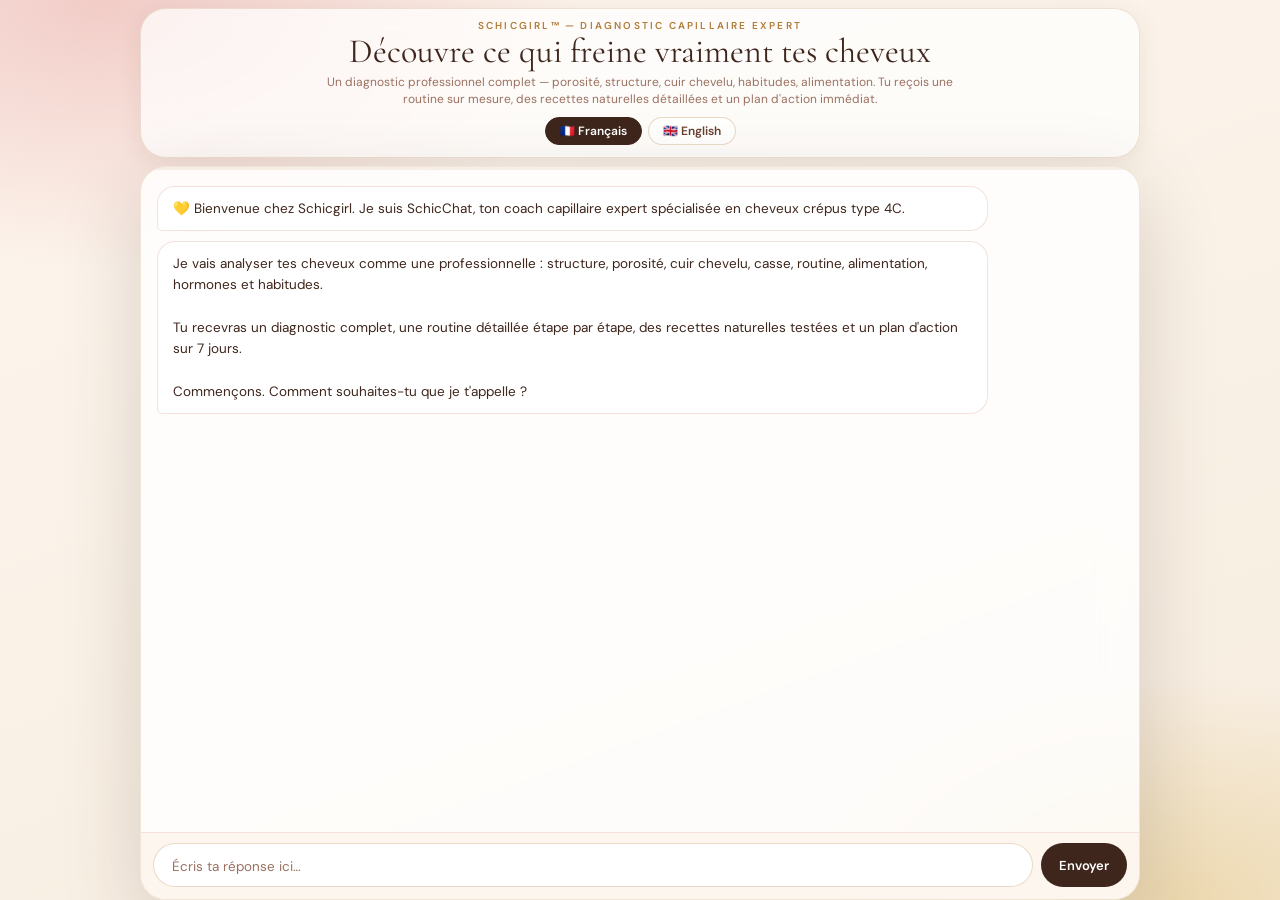
==== index.html @ 415568d6 "Update index.html" ====
<!DOCTYPE html>
<html lang="fr">
<head>
  <meta charset="UTF-8" />
  <meta name="viewport" content="width=device-width, initial-scale=1.0, viewport-fit=cover" />
  <title>Hair Diagnostic | Schicgirl</title>
  <meta name="author" content="Schicgirl">
  <meta property="og:title" content="Schicgirl Hair Diagnostic">
  <meta property="og:description" content="Discover what's really holding your hair back and get an expert routine tailored to you.">
  <meta property="og:type" content="website">
  <link rel="icon" href="favicon.ico">
  <link rel="preconnect" href="https://fonts.googleapis.com">
  <link href="https://fonts.googleapis.com/css2?family=Cormorant+Garamond:ital,wght@0,300;0,400;0,600;1,300;1,400&family=DM+Sans:wght@300;400;500;600&display=swap" rel="stylesheet">
  <style>
    *, *::before, *::after { box-sizing: border-box; margin: 0; padding: 0; }
    :root {
      --cream:#fdf6ee;--warm:#f5e9d8;--rose:#e4b4af;--brown:#3e261c;
      --brown-md:#6b3e2e;--gold:#b07b38;--gold-lt:#d4a55e;--muted:#9a7060;
      --white:#ffffff;--shadow-s:0 4px 24px rgba(62,38,28,.08);
      --shadow-l:0 24px 80px rgba(62,38,28,.18);--radius:20px;--radius-lg:26px;
      --serif:'Cormorant Garamond',Georgia,serif;--sans:'DM Sans',system-ui,sans-serif;
    }
    html { height:100%; -webkit-text-size-adjust:100%; }
    body {
      height:100%; overflow:hidden; font-family:var(--sans); color:var(--brown);
      background:radial-gradient(ellipse 70% 55% at 8% 0%,#f2ccc7 0%,transparent 55%),
        radial-gradient(ellipse 60% 50% at 92% 100%,#edd9b0 0%,transparent 50%),
        linear-gradient(160deg,#fdf6ee,#f7ede0);
    }
    .shell {
      width:min(1000px,96vw); height:100dvh; margin:0 auto;
      display:flex; flex-direction:column; gap:8px;
      padding:8px 0 env(safe-area-inset-bottom,0px);
    }
    /* INTRO HEADER */
    .intro {
      flex:0 0 auto; background:rgba(255,255,255,.72); backdrop-filter:blur(16px);
      border:1px solid rgba(176,123,56,.2); border-radius:var(--radius-lg);
      padding:10px 20px; text-align:center; box-shadow:var(--shadow-s);
      position:relative;
    }
    .eyebrow { font-size:10px; font-weight:600; letter-spacing:.22em; text-transform:uppercase; color:var(--gold); margin-bottom:2px; }
    .intro h1 { font-family:var(--serif); font-size:clamp(20px,3vw,34px); font-weight:400; line-height:1.08; margin-bottom:3px; }
    .intro-sub { font-size:12px; color:var(--muted); line-height:1.45; max-width:640px; margin:0 auto; }
    /* LANG SWITCH */
    .lang-switch {
      display:flex; gap:6px; justify-content:center; margin-top:8px; margin-bottom:2px;
    }
    .lang-btn {
      padding:5px 14px; border-radius:999px; border:1.5px solid rgba(176,123,56,.28);
      background:rgba(255,255,255,.8); color:var(--brown-md); font-family:var(--sans);
      font-size:12px; font-weight:600; cursor:pointer; transition:all .18s;
    }
    .lang-btn.active {
      background:var(--brown); color:var(--white); border-color:var(--brown);
    }
    .lang-btn:hover:not(.active) { background:var(--warm); border-color:var(--gold); }
    /* PANEL */
    .panel {
      flex:1 1 auto; min-height:0; display:flex; flex-direction:column;
      background:rgba(255,255,255,.82); backdrop-filter:blur(18px);
      border:1px solid rgba(176,123,56,.18); border-radius:var(--radius-lg);
      box-shadow:var(--shadow-l); overflow:hidden; position:relative;
    }
    .progress-track { flex:0 0 3px; background:rgba(176,123,56,.1); }
    .progress-fill {
      height:100%; width:0%;
      background:linear-gradient(90deg,var(--rose),var(--gold));
      transition:width .5s cubic-bezier(.4,0,.2,1);
    }
    #resetBtn {
      position:absolute; top:10px; right:10px; width:30px; height:30px;
      border-radius:50%; border:1px solid rgba(176,123,56,.25);
      background:rgba(255,255,255,.88); color:var(--muted); font-size:14px;
      cursor:pointer; display:none; align-items:center; justify-content:center;
      transition:all .18s; z-index:20;
    }
    #resetBtn:hover { background:var(--warm); color:var(--brown); }
    #resetBtn.visible { display:flex; }
    .chat-box {
      flex:1 1 auto; min-height:0; overflow-y:auto;
      -webkit-overflow-scrolling:touch; padding:16px 16px 8px; scroll-behavior:smooth;
    }
    .chat-box::-webkit-scrollbar { width:3px; }
    .chat-box::-webkit-scrollbar-thumb { background:rgba(176,123,56,.2); border-radius:3px; }
    .quick-replies {
      flex:0 0 auto; display:flex; flex-wrap:wrap; gap:7px;
      padding:8px 14px 6px; max-height:120px; overflow-y:auto;
      background:rgba(255,255,255,.6); border-top:1px solid rgba(228,180,175,.2);
    }
    .quick-replies:empty { padding:0; border-top:none; max-height:0; }
    .quick-btn {
      padding:8px 14px; border-radius:999px; border:1.5px solid rgba(176,123,56,.32);
      background:rgba(255,255,255,.95); color:var(--brown-md); font-family:var(--sans);
      font-size:12.5px; font-weight:500; cursor:pointer; transition:all .17s;
      white-space:nowrap; flex-shrink:0;
    }
    .quick-btn:hover,.quick-btn:active { background:var(--warm); border-color:var(--gold); color:var(--brown); }
    .chat-form {
      flex:0 0 auto; display:flex; gap:8px; padding:10px 12px 12px;
      border-top:1px solid rgba(228,180,175,.3); background:rgba(253,246,238,.95);
    }
    .chat-form input {
      flex:1; height:44px; border-radius:999px; border:1.5px solid rgba(176,123,56,.28);
      padding:0 18px; font-family:var(--sans); font-size:16px;
      background:var(--white); color:var(--brown); outline:none; transition:border-color .18s;
    }
    .chat-form input:focus { border-color:var(--gold); }
    .chat-form input::placeholder { color:var(--muted); font-size:13.5px; }
    .send-btn {
      flex:0 0 auto; height:44px; padding:0 18px; border-radius:999px; border:none;
      background:var(--brown); color:var(--white); font-family:var(--sans);
      font-size:13px; font-weight:600; cursor:pointer; transition:background .18s; white-space:nowrap;
    }
    .send-btn:hover { background:var(--brown-md); }
    /* MESSAGES */
    .msg {
      max-width:86%; margin-bottom:10px; border-radius:18px; padding:11px 15px;
      font-size:13.5px; line-height:1.58; white-space:pre-line;
      animation:fadeUp .28s cubic-bezier(.34,1.2,.64,1) both;
    }
    @keyframes fadeUp { from{opacity:0;transform:translateY(8px) scale(.97)} to{opacity:1;transform:none} }
    .msg.bot { background:var(--white); border:1px solid rgba(228,180,175,.4); border-bottom-left-radius:5px; }
    .msg.user { background:var(--brown); color:var(--white); margin-left:auto; border-bottom-right-radius:5px; }
    .msg.result { background:linear-gradient(145deg,#fffaf3,#fff8ee); border:1px solid rgba(176,123,56,.3); max-width:100%; font-size:13px; }
    .msg.html-msg { background:transparent; border:none; padding:0; max-width:100%; }
    .typing {
      display:inline-flex; align-items:center; gap:5px; padding:11px 15px;
      background:var(--white); border:1px solid rgba(228,180,175,.4);
      border-radius:18px; border-bottom-left-radius:5px; margin-bottom:10px; animation:fadeUp .22s both;
    }
    .dot { width:7px; height:7px; border-radius:50%; background:var(--rose); animation:bounce 1.2s ease-in-out infinite; }
    .dot:nth-child(2){animation-delay:.18s} .dot:nth-child(3){animation-delay:.36s}
    @keyframes bounce{0%,60%,100%{transform:translateY(0);opacity:.6}30%{transform:translateY(-6px);opacity:1}}
    .r-section { margin-bottom:14px; }
    .r-label { font-size:9.5px; font-weight:700; letter-spacing:.2em; text-transform:uppercase; color:var(--gold); margin-bottom:5px; }
    .r-section p,.r-section ul { font-size:13px; line-height:1.65; color:var(--brown); }
    .score-badge { display:inline-flex; align-items:center; gap:12px; background:rgba(176,123,56,.09); border-radius:14px; padding:10px 16px; margin-bottom:10px; }
    .score-num { font-family:var(--serif); font-size:42px; font-weight:600; color:var(--gold); line-height:1; }
    .score-meta { font-size:12px; color:var(--muted); line-height:1.45; }
    .divider { height:1px; background:rgba(176,123,56,.14); margin:12px 0; }
    .recipe-card { background:rgba(253,246,238,.7); border:1px solid rgba(176,123,56,.22); border-radius:14px; padding:13px 15px; margin-bottom:10px; font-size:13px; line-height:1.65; }
    .recipe-card strong { color:var(--gold); display:block; margin-bottom:5px; font-size:14px; }
    .recipe-sub { font-weight:600; font-size:11.5px; color:var(--gold); margin:7px 0 2px; display:block; }
    .offer-wrap { background:linear-gradient(145deg,#fffaf3,#fff5ea); border:1px solid rgba(176,123,56,.35); border-radius:var(--radius); padding:20px; }
    .offer-wrap h3 { font-family:var(--serif); font-size:22px; font-weight:400; margin-bottom:10px; }
    .offer-wrap p { font-size:13px; color:var(--muted); line-height:1.65; margin-bottom:9px; }
    .offer-btns { display:grid; gap:10px; margin:14px 0; }
    .offer-btn { display:block; text-align:center; text-decoration:none; padding:13px 18px; border-radius:999px; font-family:var(--sans); font-size:13.5px; font-weight:700; transition:all .2s; }
    .offer-btn.primary { background:var(--brown); color:var(--white); }
    .offer-btn.primary:hover { background:var(--brown-md); }
    .offer-btn.gold { background:linear-gradient(135deg,var(--gold),var(--gold-lt)); color:var(--white); }
    .offer-btn.gold:hover { filter:brightness(1.06); }
    .used-screen { padding:36px 24px; text-align:center; }
    .used-screen h2 { font-family:var(--serif); font-size:28px; font-weight:400; margin-bottom:12px; }
    .used-screen p { font-size:14px; color:var(--muted); line-height:1.7; margin-bottom:8px; }
    .used-screen a { color:var(--gold); font-weight:600; text-decoration:none; }
    @media(max-width:600px){
      .shell{width:100%;padding:5px 0 env(safe-area-inset-bottom,0px);gap:6px}
      .intro{padding:8px 12px;border-radius:14px}
      .intro h1{font-size:clamp(17px,6vw,24px)}
      .intro-sub{display:none}
      .panel{border-radius:14px}
      .chat-box{padding:12px 11px 6px}
      .msg{font-size:13px;max-width:95%}
      .chat-form{padding:8px 10px 10px;gap:7px}
      .send-btn{padding:0 14px;font-size:12.5px}
    }
    @media(max-height:680px){
      .intro-sub{display:none}
      .intro h1{font-size:clamp(17px,2.6vw,22px)}
      .intro{padding:6px 14px}
      .msg{font-size:13px;padding:9px 13px}
    }
  </style>
</head>
<body>
<div class="shell">
  <header class="intro">
    <p class="eyebrow" id="hEyebrow">Schicgirl™ — Diagnostic Capillaire Expert</p>
    <h1 id="hTitle">Découvre ce qui freine vraiment tes cheveux</h1>
    <p class="intro-sub" id="hSub">Un diagnostic professionnel complet — porosité, structure, cuir chevelu, habitudes, alimentation. Tu reçois une routine sur mesure, des recettes naturelles détaillées et un plan d'action immédiat.</p>
    <div class="lang-switch">
      <button class="lang-btn active" data-lang="fr">🇫🇷 Français</button>
      <button class="lang-btn" data-lang="en">🇬🇧 English</button>
    </div>
  </header>
  <main class="panel">
    <div class="progress-track"><div class="progress-fill" id="progressFill"></div></div>
    <button id="resetBtn" title="Restart" aria-label="Restart">↻</button>
    <div class="chat-box" id="chatBox"></div>
    <div class="quick-replies" id="quickReplies"></div>
    <form class="chat-form" id="chatForm" autocomplete="off">
      <input id="userInput" placeholder="Écris ta réponse ici…" />
      <button type="submit" class="send-btn" id="sendBtnEl">Envoyer</button>
    </form>
  </main>
</div>
<script>
/* ═══════════════════════════════════════════════════════════
   CONFIG
═══════════════════════════════════════════════════════════ */
const CONFIG = {
  shopLink:"https://schicgirl-hair.github.io/Consultation/",
  webAppUrl:"https://script.google.com/macros/s/AKfycbyTSYCeYbm56gQmwsm6mWKPT0fLX69jvUSSxsKh7y0U6AHni7bxCGdQ8YsmNa1P1OFX/exec",
  clientToken:"schicchat_client_2026-12544455",
  leadStorageKey:"schicchat_leads",
  settingsStorageKey:"schicchat_settings",
  enableOneUse:true,
  usedStorageKey:"schicchat_used_once"
};

/* ═══════════════════════════════════════════════════════════
   LANGUAGE
═══════════════════════════════════════════════════════════ */
let LANG = "fr";

const T = {
  fr:{
    eyebrow:"Schicgirl™ — Diagnostic Capillaire Expert",
    title:"Découvre ce qui freine vraiment tes cheveux",
    sub:"Un diagnostic professionnel complet — porosité, structure, cuir chevelu, habitudes, alimentation. Tu reçois une routine sur mesure, des recettes naturelles détaillées et un plan d'action immédiat.",
    placeholder:"Écris ta réponse ici…",
    send:"Envoyer",
    welcome:"💛 Bienvenue chez Schicgirl. Je suis SchicChat, ton coach capillaire expert spécialisée en cheveux crépus type 4C.",
    intro:"Je vais analyser tes cheveux comme une professionnelle : structure, porosité, cuir chevelu, casse, routine, alimentation, hormones et habitudes.\n\nTu recevras un diagnostic complet, une routine détaillée étape par étape, des recettes naturelles testées et un plan d'action sur 7 jours.\n\nCommençons. Comment souhaites-tu que je t'appelle ?",
    usedTitle:"Diagnostic déjà utilisé 💛",
    usedText:"Tu as déjà bénéficié de ton diagnostic capillaire gratuit Schicgirl.",
    usedMore:"Pour aller encore plus loin :",
    usedShop:"Réserve ta consultation capillaire personnalisée",
    
    openingMsg:(name)=>`${name||"Ma belle"}, avant de lire ton diagnostic, retiens une chose :\n\nTes cheveux ne sont pas le problème.\nIls sont le reflet de ce qu'ils reçoivent — en soins, en manipulation et en nutrition.\n\nAujourd'hui, on va les écouter différemment. 💛`,
    diagReady:"✨ Voici ton diagnostic capillaire expert complet :",
    skipContact:"Continuer sans contact",
    offerTitle:"💛 Si tu veux aller plus loin avec moi",
    offerIntro:"Ton diagnostic te donne une direction claire et des outils concrets. Ce qui fait la vraie différence maintenant, c'est un soutien continu et une personnalisation fine.",
    offerShopDesc:"<strong>💧 Le guide hydratation</strong> — Maîtrise l'hydratation des cheveux crépus de A à Z : méthodes, produits, fréquences, erreurs à éviter.",
    offerPremiumDesc:"<strong>🌿 La routine personnalisée premium</strong> — Un accompagnement individuel complet : routine construite pour TON profil exact, tes produits, ton eau, ton climat et ton emploi du temps.",
    offerShopBtn:"💧 Guide Hydratation — Accéder",
    offerPremiumBtn:"🌿 Routine Personnalisée Premium — Accéder",
    offerFooter:"Ce diagnostic est un point de départ solide. Tes cheveux méritent un accompagnement qui évolue avec eux. Je te fais confiance pour choisir ce qui est juste pour toi. 💛",
    btnShop:"Guide hydratation",btnPremium:"Routine premium",btnRestart:"Recommencer",
    // Score labels
    scoreLabel:"Score santé capillaire",
    profileLabel:"Profil détecté",
    summaryLabel:"Résumé expert",
    causesLabel:"Causes profondes identifiées",
    coachLabel:"Analyse professionnelle complète",
    routineLabel:"Ta routine détaillée personnalisée",
    recipesLabel:"Recettes naturelles adaptées à ton profil",
    plan7Label:"Plan d'action — 7 premiers jours",
    resultsLabel:"Résultats réalistes à attendre",
    warningsLabel:"Précautions & signaux d'alarme",
    bonusLabel:"Conseils clés pour toi",
  },
  en:{
    eyebrow:"Schicgirl™ — Expert Hair Diagnostic",
    title:"Discover what's really holding your hair back",
    sub:"A complete professional diagnostic — porosity, structure, scalp, lifestyle, nutrition. You'll receive a tailored routine, tested natural recipes and an immediate action plan.",
    placeholder:"Type your answer here…",
    send:"Send",
    welcome:"💛 Welcome to Schicgirl. I'm SchicChat, your expert hair coach specialised in type 4C natural hair.",
    intro:"I'm going to analyse your hair the way a professional would: structure, porosity, scalp, breakage, routine, nutrition, hormones and lifestyle habits.\n\nYou'll receive a complete diagnostic, a detailed step-by-step routine, tested natural recipes and a 7-day action plan.\n\nLet's start. What would you like me to call you?",
    usedTitle:"Diagnostic already used 💛",
    usedText:"You have already received your free Schicgirl hair diagnostic.",
    usedMore:"To go even further:",
    usedShop:"Réserve ta consultation capillaire personnalisée",
    
    openingMsg:(name)=>`${name||"Beautiful"}, before reading your diagnostic, remember one thing:\n\nYour hair is not the problem.\nIt reflects what it receives — in care, handling and nutrition.\n\nToday, we're going to listen to it differently. 💛`,
    diagReady:"✨ Here is your complete expert hair diagnostic:",
    skipContact:"Continue without contact",
    offerTitle:"💛 Want to go further with me?",
    offerIntro:"Your diagnostic gives you a clear direction and concrete tools. What makes the real difference now is ongoing support and fine personalisation.",
    offerShopDesc:"<strong>💧 The hydration guide</strong> — Master hydration for coily hair from A to Z: methods, products, frequency, mistakes to avoid.",
    offerPremiumDesc:"<strong>🌿 The premium personalised routine</strong> — Complete individual coaching: a routine built for YOUR exact profile, your products, your water, your climate and your schedule.",
    offerShopBtn:"💧 Hydration Guide — Access",
    offerPremiumBtn:"🌿 Premium Personalised Routine — Access",
    offerFooter:"This diagnostic is a solid starting point. Your hair deserves guidance that grows with you. I trust you to choose what's right for you. 💛",
    btnShop:"Hydration guide",btnPremium:"Premium routine",btnRestart:"Start over",
    // Score labels
    scoreLabel:"Hair health score",
    profileLabel:"Profile detected",
    summaryLabel:"Expert summary",
    causesLabel:"Root causes identified",
    coachLabel:"Complete professional analysis",
    routineLabel:"Your detailed personalised routine",
    recipesLabel:"Natural recipes tailored to your profile",
    plan7Label:"Action plan — first 7 days",
    resultsLabel:"Realistic results to expect",
    warningsLabel:"Precautions & warning signs",
    bonusLabel:"Key tips for you",
  }
};

function t(key){ return T[LANG][key] || T.fr[key] || key; }

/* ═══════════════════════════════════════════════════════════
   QUESTIONS — bilingual
═══════════════════════════════════════════════════════════ */
const Q = {
  ask_contact:{
    fr:(name)=>`Ravie de te rencontrer, ${name} 💛\n\nSi tu le souhaites, partage ton e-mail ou ton WhatsApp pour sauvegarder ton diagnostic. Sinon, pas de souci — tu peux continuer sans.`,
    en:(name)=>`Lovely to meet you, ${name} 💛\n\nIf you'd like, share your email or WhatsApp to save your diagnostic. Otherwise, no worries — you can continue without.`,
    replies:{fr:[{label:"Continuer sans contact",value:"skip"}],en:[{label:"Continue without contact",value:"skip"}]}
  },
  ask_country:{
    fr:"Dans quel pays vis-tu ? Cela m'aide à adapter mes conseils au climat, à la qualité de l'eau et aux produits disponibles.",
    en:"Which country do you live in? This helps me tailor my advice to your climate, water quality and available products.",
    replies:{
      fr:[{label:"France",value:"france"},{label:"Côte d'Ivoire",value:"cote_ivoire"},{label:"Canada",value:"canada"},{label:"États-Unis",value:"usa"},{label:"Belgique / Suisse",value:"belgique"},{label:"Autre",value:"autre"}],
      en:[{label:"France",value:"france"},{label:"Côte d'Ivoire",value:"cote_ivoire"},{label:"Canada",value:"canada"},{label:"USA",value:"usa"},{label:"Belgium / Switzerland",value:"belgique"},{label:"Other",value:"autre"}]
    }
  },
  ask_climate:{
    fr:"Comment décris-tu le climat de l'endroit où tu vis ?",
    en:"How would you describe the climate where you live?",
    replies:{
      fr:[{label:"Chaud et sec",value:"hot_dry"},{label:"Chaud et humide / tropical",value:"humid"},{label:"Froid ou hivernal",value:"cold"},{label:"Tempéré / variable selon les saisons",value:"variable"}],
      en:[{label:"Hot and dry",value:"hot_dry"},{label:"Hot and humid / tropical",value:"humid"},{label:"Cold or wintry",value:"cold"},{label:"Temperate / varies by season",value:"variable"}]
    }
  },
  ask_problem:{
    fr:"Quelle est ta principale frustration avec tes cheveux en ce moment ? Sois honnête — c'est le point de départ de tout ton diagnostic.",
    en:"What is your main frustration with your hair right now? Be honest — this is the starting point of your entire diagnostic.",
    replies:{
      fr:[{label:"Sécheresse extrême et persistante",value:"dryness"},{label:"Longueur qui ne progresse pas",value:"growth"},{label:"Casse fréquente et abondante",value:"breakage"},{label:"Chute ou tempes qui s'éclaircissent",value:"hairloss"},{label:"Cuir chevelu irrité ou douloureux",value:"scalp_issue"},{label:"Je suis perdue dans les conseils",value:"lost"}],
      en:[{label:"Extreme, persistent dryness",value:"dryness"},{label:"Length not progressing",value:"growth"},{label:"Frequent, heavy breakage",value:"breakage"},{label:"Hair loss or thinning edges",value:"hairloss"},{label:"Irritated or painful scalp",value:"scalp_issue"},{label:"I'm lost with all the advice",value:"lost"}]
    }
  },
  ask_texture:{
    fr:"Quelle est ta texture capillaire dominante ? Si tu n'es pas sûre, imagine le motif naturel de ta mèche sans aucun produit, juste mouillée.",
    en:"What is your dominant hair texture? If you're unsure, imagine the natural pattern of your strand with no products, just wet.",
    replies:{
      fr:[{label:"4A — boucles en spirale serrée",value:"4a"},{label:"4B — zigzag anguleux prononcé",value:"4b"},{label:"4C — coils très serrés, peu ou pas de définition",value:"4c"},{label:"Mixte 4B / 4C selon les zones",value:"4b4c"},{label:"Je ne connais pas encore ma texture",value:"unknown"}],
      en:[{label:"4A — tight spiral curls",value:"4a"},{label:"4B — sharp angular zigzag",value:"4b"},{label:"4C — very tight coils, little definition",value:"4c"},{label:"Mixed 4B / 4C depending on area",value:"4b4c"},{label:"I don't know my texture yet",value:"unknown"}]
    }
  },
  ask_subTexture:{
    fr:"Certaines zones de ta tête ont-elles une texture différente du reste — par exemple les tempes, la nuque ou le dessus ?",
    en:"Do some areas of your head have a different texture — for example, your edges, nape, or crown?",
    replies:{
      fr:[{label:"Uniforme partout",value:"uniform"},{label:"Tempes plus fines ou moins définies",value:"diff_temples"},{label:"Nuque plus serrée ou plus dure",value:"diff_nape"},{label:"Plusieurs zones très différentes",value:"multi_zone"}],
      en:[{label:"Uniform throughout",value:"uniform"},{label:"Edges thinner or less defined",value:"diff_temples"},{label:"Nape tighter or coarser",value:"diff_nape"},{label:"Several very different zones",value:"multi_zone"}]
    }
  },
  ask_thickness:{
    fr:"Quelle est l'épaisseur d'une mèche individuelle de tes cheveux ?\n\nTest : prends un seul cheveu entre tes doigts. Tu le sens à peine ? Tu le sens clairement ?",
    en:"How thick is an individual strand of your hair?\n\nTest: take a single strand between your fingers. Can you barely feel it? Or feel it clearly?",
    replies:{
      fr:[{label:"Fine — presque invisible entre les doigts",value:"fine"},{label:"Moyenne — on la sent, mais légèrement",value:"medium"},{label:"Épaisse — on la sent très clairement",value:"thick"},{label:"Je ne suis pas certaine",value:"unknown"}],
      en:[{label:"Fine — barely visible between fingers",value:"fine"},{label:"Medium — you feel it, but lightly",value:"medium"},{label:"Thick — you feel it very clearly",value:"thick"},{label:"I'm not sure",value:"unknown"}]
    }
  },
  ask_density:{
    fr:"Quelle est ta densité globale — le nombre de cheveux sur ton cuir chevelu ?\n\nTest : attache tout d'un côté et regarde la largeur de ta tresse ou de ta queue de cheval.",
    en:"How dense is your hair overall — how many strands on your scalp?\n\nTest: pull all hair to one side and look at how wide a ponytail or braid is.",
    replies:{
      fr:[{label:"Faible — on voit facilement le cuir chevelu",value:"low"},{label:"Moyenne",value:"medium"},{label:"Forte — cheveux très fournis et volumineux",value:"high"}],
      en:[{label:"Low — scalp easily visible",value:"low"},{label:"Medium",value:"medium"},{label:"High — very full and voluminous",value:"high"}]
    }
  },
  ask_elasticity:{
    fr:"Comment évalues-tu l'élasticité de tes cheveux ?\n\nTest : mouille une mèche et étire-la doucement. Elle reprend sa forme ? Elle reste étirée ou casse ?",
    en:"How would you rate your hair's elasticity?\n\nTest: wet a strand and gently stretch it. Does it bounce back? Stay stretched? Or break?",
    replies:{
      fr:[{label:"Bonne — elle reprend sa forme facilement",value:"good"},{label:"Moyenne — elle s'étire un peu et revient partiellement",value:"medium"},{label:"Faible — elle reste étirée ou casse immédiatement",value:"low"},{label:"Je n'ai jamais fait ce test",value:"unknown"}],
      en:[{label:"Good — bounces back easily",value:"good"},{label:"Average — stretches a little, partially returns",value:"medium"},{label:"Low — stays stretched or breaks immediately",value:"low"},{label:"I've never done this test",value:"unknown"}]
    }
  },
  ask_hairLength:{
    fr:"Quelle est la longueur actuelle de tes cheveux, mesurée lorsqu'ils sont étirés ?",
    en:"What is your current hair length, measured when stretched?",
    replies:{
      fr:[{label:"TWA — très courts (moins de 5 cm)",value:"twa"},{label:"Longueur oreilles",value:"ear"},{label:"Longueur cou",value:"neck"},{label:"Longueur épaules",value:"shoulder"},{label:"Milieu de dos ou plus",value:"mid_back"}],
      en:[{label:"TWA — very short (under 2 inches)",value:"twa"},{label:"Ear length",value:"ear"},{label:"Neck length",value:"neck"},{label:"Shoulder length",value:"shoulder"},{label:"Mid-back or longer",value:"mid_back"}]
    }
  },
  ask_hydration:{
    fr:"À quand remonte ta dernière hydratation complète — leave-in, masque ou méthode LCO/LOC appliquée correctement ?",
    en:"When was your last complete hydration session — leave-in, mask or LCO/LOC method applied properly?",
    replies:{
      fr:[{label:"Aujourd'hui ou hier",value:"today"},{label:"Il y a 2 à 3 jours",value:"2_3_days"},{label:"Il y a environ 1 semaine",value:"week"},{label:"Il y a plus de 2 semaines",value:"two_weeks_plus"},{label:"Je ne me souviens plus",value:"unknown"}],
      en:[{label:"Today or yesterday",value:"today"},{label:"2 to 3 days ago",value:"2_3_days"},{label:"About 1 week ago",value:"week"},{label:"More than 2 weeks ago",value:"two_weeks_plus"},{label:"I can't remember",value:"unknown"}]
    }
  },
  ask_wash:{
    fr:"À quelle fréquence laves-tu réellement tes cheveux — shampooing, co-wash ou ghassoul ?",
    en:"How often do you actually wash your hair — shampoo, co-wash or rhassoul clay?",
    replies:{
      fr:[{label:"1 fois par semaine",value:"weekly"},{label:"Toutes les 2 semaines",value:"two_weeks"},{label:"1 fois par mois",value:"monthly"},{label:"Moins d'une fois par mois",value:"rare"}],
      en:[{label:"Once a week",value:"weekly"},{label:"Every 2 weeks",value:"two_weeks"},{label:"Once a month",value:"monthly"},{label:"Less than once a month",value:"rare"}]
    }
  },
  ask_washMethod:{
    fr:"Quelle méthode utilises-tu pour laver tes cheveux ?",
    en:"What method do you use to wash your hair?",
    replies:{
      fr:[{label:"Shampooing classique",value:"shampoo"},{label:"Co-wash uniquement",value:"cowash"},{label:"Alternance shampooing + co-wash",value:"both"},{label:"Ghassoul ou argile",value:"clay"},{label:"Aucune méthode précise",value:"none"}],
      en:[{label:"Regular shampoo",value:"shampoo"},{label:"Co-wash only",value:"cowash"},{label:"Alternating shampoo + co-wash",value:"both"},{label:"Rhassoul or clay",value:"clay"},{label:"No set method",value:"none"}]
    }
  },
  ask_waterHardness:{
    fr:"L'eau chez toi est-elle calcaire ?\n\nL'eau calcaire dépose du calcium sur la cuticule et bloque la pénétration des soins — même avec une bonne routine.",
    en:"Is your tap water hard (high in calcium)?\n\nHard water deposits calcium on the hair cuticle and blocks product absorption — even with a great routine.",
    replies:{
      fr:[{label:"Oui, eau très calcaire",value:"hard"},{label:"Non, eau douce ou filtrée",value:"soft"},{label:"Je ne sais pas",value:"unknown"}],
      en:[{label:"Yes, very hard water",value:"hard"},{label:"No, soft or filtered water",value:"soft"},{label:"I don't know",value:"unknown"}]
    }
  },
  ask_routine:{
    fr:"As-tu une routine capillaire établie — des étapes que tu suis de façon cohérente à chaque soin ?",
    en:"Do you have an established hair routine — steps you follow consistently each time you care for your hair?",
    replies:{
      fr:[{label:"Oui, une routine claire et régulière",value:"regular"},{label:"Une base, mais peu régulière",value:"unstable"},{label:"Non, j'improvise à chaque fois",value:"none"}],
      en:[{label:"Yes, a clear and consistent routine",value:"regular"},{label:"A basic one, but not very consistent",value:"unstable"},{label:"No, I improvise every time",value:"none"}]
    }
  },
  ask_lco:{
    fr:"Connais-tu et utilises-tu la méthode LCO ou LOC ?\n\n▸ L = Leave-in ou eau  ▸ C = Crème hydratante  ▸ O = Huile scellante",
    en:"Do you know and use the LCO or LOC method?\n\n▸ L = Leave-in or water  ▸ C = Moisturising cream  ▸ O = Sealing oil",
    replies:{
      fr:[{label:"Oui, LCO — je finis avec l'huile",value:"lco"},{label:"Oui, LOC — je finis avec la crème",value:"loc"},{label:"J'applique sans ordre précis",value:"random"},{label:"Je découvre ça maintenant",value:"unknown"}],
      en:[{label:"Yes, LCO — I finish with the oil",value:"lco"},{label:"Yes, LOC — I finish with the cream",value:"loc"},{label:"I apply without any set order",value:"random"},{label:"I'm just learning about this",value:"unknown"}]
    }
  },
  ask_proteinBalance:{
    fr:"As-tu déjà intégré des soins protéinés dans ta routine ? Comment tes cheveux y réagissent-ils ?",
    en:"Have you ever added protein treatments to your routine? How does your hair react to them?",
    replies:{
      fr:[{label:"Oui — mes cheveux adorent ça",value:"loves"},{label:"Oui — ils deviennent durs ou cassants après",value:"rejects"},{label:"Jamais essayé",value:"never"},{label:"Je ne sais pas ce que c'est",value:"unknown"}],
      en:[{label:"Yes — my hair loves them",value:"loves"},{label:"Yes — my hair becomes hard or brittle afterwards",value:"rejects"},{label:"Never tried",value:"never"},{label:"I don't know what that is",value:"unknown"}]
    }
  },
  ask_breakage:{
    fr:"Tes cheveux cassent-ils lors de la manipulation — au démêlage, au coiffage ou simplement au toucher ?",
    en:"Does your hair break during handling — when detangling, styling or simply touching it?",
    replies:{
      fr:[{label:"Oui, beaucoup — des petits bouts partout",value:"high"},{label:"Parfois, de façon modérée",value:"medium"},{label:"Rarement ou jamais",value:"low"}],
      en:[{label:"Yes, a lot — little pieces everywhere",value:"high"},{label:"Sometimes, moderately",value:"medium"},{label:"Rarely or never",value:"low"}]
    }
  },
  ask_splitEnds:{
    fr:"Si tu observes tes pointes de près, comment les décris-tu ?",
    en:"If you look closely at your ends, how would you describe them?",
    replies:{
      fr:[{label:"Saines, pas de fourches visibles",value:"healthy"},{label:"Quelques fourches, raisonnablement",value:"some"},{label:"Beaucoup de fourches, pointes transparentes",value:"bad"},{label:"Pointes qui s'émiettent ou se cassent seules",value:"severe"}],
      en:[{label:"Healthy, no visible split ends",value:"healthy"},{label:"A few splits, manageable",value:"some"},{label:"Many splits, transparent ends",value:"bad"},{label:"Ends crumbling or breaking on their own",value:"severe"}]
    }
  },
  ask_porosity:{
    fr:"Test de porosité — mouille une mèche propre à l'eau pure et observe :\n\n→ L'eau glisse et reste en surface = porosité faible\n→ Absorbée normalement = porosité normale\n→ Aspirée immédiatement + sèche vite = porosité élevée",
    en:"Porosity test — wet a clean strand with plain water and observe:\n\n→ Water beads and stays on the surface = low porosity\n→ Absorbed normally = normal porosity\n→ Absorbed immediately + dries quickly = high porosity",
    replies:{
      fr:[{label:"L'eau reste en surface longtemps",value:"low"},{label:"Absorbée normalement",value:"normal"},{label:"Aspirée immédiatement, sèche très vite",value:"high"},{label:"Je n'ai pas encore fait ce test",value:"unknown"}],
      en:[{label:"Water stays on the surface for a long time",value:"low"},{label:"Absorbed normally",value:"normal"},{label:"Absorbed immediately, dries very quickly",value:"high"},{label:"I haven't done this test yet",value:"unknown"}]
    }
  },
  ask_heatDamage:{
    fr:"As-tu des antécédents de dommages chimiques ou thermiques ?",
    en:"Do you have a history of chemical or heat damage?",
    replies:{
      fr:[{label:"Défrisage ou relaxer par le passé",value:"chemical"},{label:"Chaleur fréquente sans protection thermique",value:"heat"},{label:"Coloration ou décoloration",value:"color"},{label:"Cheveux naturels sans historique chimique",value:"none"}],
      en:[{label:"Past relaxer or chemical straightening",value:"chemical"},{label:"Frequent heat without thermal protection",value:"heat"},{label:"Colour or bleaching",value:"color"},{label:"Natural hair, no chemical history",value:"none"}]
    }
  },
  ask_scalp:{
    fr:"Comment décris-tu l'état général de ton cuir chevelu ?",
    en:"How would you describe the general condition of your scalp?",
    replies:{
      fr:[{label:"Sain, aucun problème particulier",value:"normal"},{label:"Sec, qui tire ou qui pèle",value:"dry"},{label:"Gras, qui brille rapidement",value:"oily"},{label:"Irrité, sensible, rouge ou douloureux",value:"irritated"},{label:"Mixte selon les zones",value:"mixed"}],
      en:[{label:"Healthy, no particular issues",value:"normal"},{label:"Dry, tight or flaking",value:"dry"},{label:"Oily, gets greasy quickly",value:"oily"},{label:"Irritated, sensitive, red or painful",value:"irritated"},{label:"Mixed depending on area",value:"mixed"}]
    }
  },
  ask_dandruff:{
    fr:"As-tu des pellicules ou des squames visibles sur le cuir chevelu ?",
    en:"Do you have visible dandruff or flakes on your scalp?",
    replies:{
      fr:[{label:"Non, jamais",value:"none"},{label:"Parfois, légèrement",value:"sometimes"},{label:"Oui, régulièrement",value:"regular"},{label:"Des plaques épaisses ou des croûtes",value:"severe"}],
      en:[{label:"No, never",value:"none"},{label:"Sometimes, lightly",value:"sometimes"},{label:"Yes, regularly",value:"regular"},{label:"Thick patches or crusts",value:"severe"}]
    }
  },
  ask_scalpOiliness:{
    fr:"Combien de temps après le lavage ton cuir chevelu commence-t-il à sembler gras ou étouffé ?",
    en:"How long after washing does your scalp start to feel oily or suffocated?",
    replies:{
      fr:[{label:"1 à 2 jours seulement",value:"fast"},{label:"3 à 5 jours",value:"medium"},{label:"1 semaine ou plus",value:"slow"},{label:"Il ne produit presque jamais de sébum",value:"very_slow"}],
      en:[{label:"Only 1 to 2 days",value:"fast"},{label:"3 to 5 days",value:"medium"},{label:"1 week or more",value:"slow"},{label:"It almost never produces sebum",value:"very_slow"}]
    }
  },
  ask_styles:{
    fr:"Quel type de coiffure portes-tu le plus souvent au quotidien ?",
    en:"What type of hairstyle do you most often wear day-to-day?",
    replies:{
      fr:[{label:"Coiffures protectrices (vanilles, tresses, chignons)",value:"protective"},{label:"Cheveux libres ou afro puff",value:"loose"},{label:"Styles serrés — tresses collées, gel fort, lace",value:"tight"},{label:"Extensions ou perruques",value:"extensions"},{label:"Un mélange selon les semaines",value:"mixed"}],
      en:[{label:"Protective styles (twists, braids, buns)",value:"protective"},{label:"Loose hair or afro puff",value:"loose"},{label:"Tight styles — braids, strong gel, lace",value:"tight"},{label:"Extensions or wigs",value:"extensions"},{label:"A mix depending on the week",value:"mixed"}]
    }
  },
  ask_detangling:{
    fr:"Comment démêles-tu tes cheveux ?\n\nC'est l'une des causes les plus fréquentes de casse en cheveux crépus — je veux bien comprendre ta méthode.",
    en:"How do you detangle your hair?\n\nThis is one of the most common causes of breakage in natural hair — I want to understand your method well.",
    replies:{
      fr:[{label:"Sur cheveux mouillés + produit, en sections",value:"gentle"},{label:"Sur cheveux humides + produit, sans sections",value:"moderate"},{label:"Parfois à sec ou sans produit",value:"sometimes_dry"},{label:"Souvent à sec ou au peigne fin",value:"rough"},{label:"Je ne sais pas vraiment comment faire",value:"unsure"}],
      en:[{label:"On wet hair + product, in sections",value:"gentle"},{label:"On damp hair + product, no sections",value:"moderate"},{label:"Sometimes dry or without product",value:"sometimes_dry"},{label:"Often dry or with a fine-tooth comb",value:"rough"},{label:"I'm not really sure how to do it",value:"unsure"}]
    }
  },
  ask_accessories:{
    fr:"Quels accessoires utilises-tu pour protéger tes cheveux la nuit et au quotidien ?",
    en:"What accessories do you use to protect your hair at night and day-to-day?",
    replies:{
      fr:[{label:"Bonnet ou taie satin chaque nuit",value:"satin"},{label:"Satin de temps en temps seulement",value:"sometimes"},{label:"Aucune protection la nuit",value:"none"},{label:"Élastiques avec métal ou coton",value:"elastic"}],
      en:[{label:"Satin bonnet or pillowcase every night",value:"satin"},{label:"Satin only sometimes",value:"sometimes"},{label:"No protection at night",value:"none"},{label:"Metal or cotton elastics",value:"elastic"}]
    }
  },
  ask_products:{
    fr:"Tes produits actuels te donnent quel résultat global ?",
    en:"What overall result do your current products give you?",
    replies:{
      fr:[{label:"Excellents — mes cheveux adorent",value:"great"},{label:"Corrects — ça marche parfois",value:"ok"},{label:"Trop lourds ou étouffants",value:"heavy"},{label:"Aucun résultat visible",value:"nothing"},{label:"Pas de routine produit claire",value:"none"}],
      en:[{label:"Excellent — my hair loves them",value:"great"},{label:"Decent — sometimes works",value:"ok"},{label:"Too heavy or suffocating",value:"heavy"},{label:"No visible result",value:"nothing"},{label:"No clear product routine",value:"none"}]
    }
  },
  ask_buildup:{
    fr:"Après ton soin et ton lavage, comment se sentent tes cheveux ?",
    en:"After your wash day and care, how does your hair feel?",
    replies:{
      fr:[{label:"Légers, souples et bien hydratés",value:"clean"},{label:"Lourds ou comme recouverts d'un film",value:"heavy"},{label:"Encore secs et rêches malgré le soin",value:"dry"},{label:"L'hydratation tient moins de 24 heures",value:"no_retention"}],
      en:[{label:"Light, supple and well moisturised",value:"clean"},{label:"Heavy or coated with a film",value:"heavy"},{label:"Still dry and rough despite the treatment",value:"dry"},{label:"Moisture lasts less than 24 hours",value:"no_retention"}]
    }
  },
  ask_heat:{
    fr:"Utilises-tu des outils à chaleur directe — sèche-cheveux chaud, lisseur, fer à boucles ou bonnet chauffant ?",
    en:"Do you use direct heat tools — hot blow dryer, flat iron, curling iron or heating cap?",
    replies:{
      fr:[{label:"Oui, très souvent (plusieurs fois par semaine)",value:"often"},{label:"Occasionnellement (1 à 2 fois par mois)",value:"sometimes"},{label:"Rarement ou jamais",value:"rare"},{label:"Sèche-cheveux froid ou tiède uniquement",value:"cool"}],
      en:[{label:"Yes, very often (several times a week)",value:"often"},{label:"Occasionally (1 to 2 times a month)",value:"sometimes"},{label:"Rarely or never",value:"rare"},{label:"Cool or lukewarm blow dryer only",value:"cool"}]
    }
  },
  ask_heatProtectant:{
    fr:"Quand tu utilises la chaleur, appliques-tu une protection thermique avant ?",
    en:"When you use heat, do you apply a heat protectant beforehand?",
    replies:{
      fr:[{label:"Toujours, sans exception",value:"always"},{label:"Parfois, pas systématiquement",value:"sometimes"},{label:"Non, jamais",value:"never"},{label:"Je n'utilise pas la chaleur",value:"na"}],
      en:[{label:"Always, without exception",value:"always"},{label:"Sometimes, not systematically",value:"sometimes"},{label:"No, never",value:"never"},{label:"I don't use heat",value:"na"}]
    }
  },
  ask_water:{
    fr:"Combien de verres d'eau bois-tu environ par jour ?\n\nL'hydratation interne influence directement la souplesse et la résistance de la fibre capillaire.",
    en:"How many glasses of water do you drink per day approximately?\n\nInternal hydration directly influences the suppleness and strength of your hair fibre.",
    replies:{
      fr:[{label:"Moins de 4 verres",value:"low"},{label:"4 à 6 verres",value:"medium"},{label:"6 verres ou plus",value:"good"},{label:"Je bois surtout des boissons sucrées ou du café",value:"poor"}],
      en:[{label:"Fewer than 4 glasses",value:"low"},{label:"4 to 6 glasses",value:"medium"},{label:"6 glasses or more",value:"good"},{label:"Mostly sugary drinks or coffee",value:"poor"}]
    }
  },
  ask_foodProtein:{
    fr:"Consommes-tu régulièrement des protéines dans ton alimentation ?\n(Viande, poisson, œufs, légumineuses, tofu, yaourt, graines…)\n\nLa kératine qui forme tes cheveux est une protéine — elle a besoin de matière première.",
    en:"Do you regularly eat protein in your diet?\n(Meat, fish, eggs, legumes, tofu, yoghurt, seeds…)\n\nKeratin — which makes up your hair — is a protein, and it needs raw material.",
    replies:{
      fr:[{label:"Oui, à chaque repas ou presque",value:"regular"},{label:"Parfois, pas tous les jours",value:"sometimes"},{label:"Rarement ou végétalienne sans substituts protéinés",value:"rare"}],
      en:[{label:"Yes, with almost every meal",value:"regular"},{label:"Sometimes, not every day",value:"sometimes"},{label:"Rarely, or vegan without protein substitutes",value:"rare"}]
    }
  },
  ask_hormonal:{
    fr:"As-tu vécu ou vis-tu actuellement un changement hormonal ?\n(Grossesse, post-partum, ménopause, pilule, SOPK, thyroïde…)\n\nLes hormones sont une des causes les plus méconnues de la fragilité capillaire.",
    en:"Have you experienced or are you currently experiencing a hormonal change?\n(Pregnancy, postpartum, menopause, pill, PCOS, thyroid…)\n\nHormones are one of the least known causes of hair fragility.",
    replies:{
      fr:[{label:"Non, aucun changement hormonal connu",value:"none"},{label:"Post-partum ou grossesse en cours",value:"postpartum"},{label:"Pilule ou contraceptif hormonal",value:"pill"},{label:"SOPK, thyroïde ou déséquilibre connu",value:"hormonal_issue"},{label:"Ménopause ou périménopause",value:"menopause"},{label:"Je ne sais pas / jamais vérifié",value:"unknown"}],
      en:[{label:"No known hormonal changes",value:"none"},{label:"Postpartum or currently pregnant",value:"postpartum"},{label:"Birth control pill or hormonal contraceptive",value:"pill"},{label:"PCOS, thyroid or known imbalance",value:"hormonal_issue"},{label:"Menopause or perimenopause",value:"menopause"},{label:"I don't know / never checked",value:"unknown"}]
    }
  },
  ask_stressSleep:{
    fr:"Ces dernières semaines, comment décris-tu ton niveau de stress et la qualité de ton sommeil ?",
    en:"Over the past few weeks, how would you describe your stress level and sleep quality?",
    replies:{
      fr:[{label:"Stable — je dors bien, peu de stress",value:"good"},{label:"Stress modéré, sommeil correct",value:"medium"},{label:"Stress élevé ou moins de 6 heures de sommeil",value:"high"},{label:"Stress chronique et troubles du sommeil",value:"chronic"}],
      en:[{label:"Stable — sleeping well, little stress",value:"good"},{label:"Moderate stress, adequate sleep",value:"medium"},{label:"High stress or less than 6 hours of sleep",value:"high"},{label:"Chronic stress and sleep disturbances",value:"chronic"}]
    }
  },
  ask_supplements:{
    fr:"Prends-tu des compléments alimentaires pour tes cheveux ou pour ta santé ?",
    en:"Do you take dietary supplements for your hair or overall health?",
    replies:{
      fr:[{label:"Oui — biotine, fer, zinc ou autre",value:"yes"},{label:"Oui — mais je ne sais pas si c'est adapté",value:"unsure"},{label:"Non, aucun complément",value:"none"},{label:"J'ai arrêté — pas de résultat visible",value:"stopped"}],
      en:[{label:"Yes — biotin, iron, zinc or other",value:"yes"},{label:"Yes — but I'm not sure if they're right for me",value:"unsure"},{label:"No supplements",value:"none"},{label:"I stopped — no visible results",value:"stopped"}]
    }
  },
  ask_goal:{
    fr:"Excellent. On approche de la fin. Quel est ton objectif prioritaire pour les 3 prochains mois ?",
    en:"Excellent. We're almost done. What is your priority goal for the next 3 months?",
    replies:{
      fr:[{label:"Hydrater durablement",value:"hydration"},{label:"Gagner en longueur visible",value:"length"},{label:"Stopper la casse",value:"stop_breakage"},{label:"Soigner les tempes ou zones clairsemées",value:"edges"},{label:"Rétablir la santé du cuir chevelu",value:"scalp_health"},{label:"Simplifier et comprendre ma routine",value:"simple"}],
      en:[{label:"Hydrate durably",value:"hydration"},{label:"Gain visible length",value:"length"},{label:"Stop breakage",value:"stop_breakage"},{label:"Treat edges or thinning areas",value:"edges"},{label:"Restore scalp health",value:"scalp_health"},{label:"Simplify and understand my routine",value:"simple"}]
    }
  },
  ask_time:{
    fr:"Combien de temps peux-tu réalistement consacrer à tes cheveux chaque semaine ?",
    en:"How much time can you realistically dedicate to your hair each week?",
    replies:{
      fr:[{label:"Moins de 30 minutes",value:"low"},{label:"30 minutes à 1 heure",value:"medium"},{label:"1 à 2 heures",value:"high"},{label:"Plus de 2 heures — je suis passionnée",value:"very_high"}],
      en:[{label:"Less than 30 minutes",value:"low"},{label:"30 minutes to 1 hour",value:"medium"},{label:"1 to 2 hours",value:"high"},{label:"More than 2 hours — I'm passionate",value:"very_high"}]
    }
  },
  ask_budget:{
    fr:"Dernière question : quel est ton budget mensuel approximatif pour tes soins capillaires ?",
    en:"Last question: what is your approximate monthly budget for hair care?",
    replies:{
      fr:[{label:"Moins de 20€ — je préfère les recettes maison",value:"low"},{label:"20 à 50€",value:"medium"},{label:"50 à 100€",value:"high"},{label:"Pas de limite — je veux le meilleur",value:"unlimited"}],
      en:[{label:"Under $20 — I prefer homemade recipes",value:"low"},{label:"$20 to $50",value:"medium"},{label:"$50 to $100",value:"high"},{label:"No limit — I want the best",value:"unlimited"}]
    }
  }
};

function qText(key){ const q=Q[key]; if(!q) return ""; return typeof q[LANG]==="function"?q[LANG]:q[LANG]||q.fr; }
function qReplies(key){ const q=Q[key]; if(!q) return []; return q.replies?q.replies[LANG]||q.replies.fr:[]; }

/* ═══════════════════════════════════════════════════════════
   STATE
═══════════════════════════════════════════════════════════ */
const state={
  step:"",name:"",contact:"",country:"",climate:"",
  mainProblem:"",texture:"",subTexture:"",thickness:"",density:"",
  elasticity:"",hairLength:"",
  lastHydration:"",washFrequency:"",washMethod:"",waterHardness:"",
  routine:"",lco:"",proteinBalance:"",
  breakage:"",splitEnds:"",porosity:"",heatDamage:"",
  scalp:"",dandruff:"",scalpOiliness:"",
  styles:"",detangling:"",accessories:"",
  products:"",buildup:"",heat:"",heatProtectant:"",
  water:"",foodProtein:"",hormonal:"",stressSleep:"",supplements:"",
  goal:"",timeAvailable:"",budget:"",
  score:0,profile:"",priority:"",offer:"",redFlags:[],conversation:[],lang:"fr"
};

const STEPS=[
  "ask_name","ask_contact","ask_country","ask_climate",
  "ask_problem","ask_texture","ask_subTexture","ask_thickness","ask_density","ask_elasticity","ask_hairLength",
  "ask_hydration","ask_wash","ask_washMethod","ask_waterHardness",
  "ask_routine","ask_lco","ask_proteinBalance",
  "ask_breakage","ask_splitEnds","ask_porosity","ask_heatDamage",
  "ask_scalp","ask_dandruff","ask_scalpOiliness",
  "ask_styles","ask_detangling","ask_accessories",
  "ask_products","ask_buildup","ask_heat","ask_heatProtectant",
  "ask_water","ask_foodProtein","ask_hormonal","ask_stressSleep","ask_supplements",
  "ask_goal","ask_time","ask_budget","done"
];

/* ═══════════════════════════════════════════════════════════
   DOM
═══════════════════════════════════════════════════════════ */
const chatBox=document.getElementById("chatBox");
const quickR=document.getElementById("quickReplies");
const chatForm=document.getElementById("chatForm");
const userInput=document.getElementById("userInput");
const resetBtn=document.getElementById("resetBtn");
const progFill=document.getElementById("progressFill");

/* ═══════════════════════════════════════════════════════════
   HELPERS
═══════════════════════════════════════════════════════════ */
const norm=t=>String(t||"").toLowerCase().normalize("NFD").replace(/[\u0300-\u036f]/g,"").trim();
function getSettings(){const s=localStorage.getItem(CONFIG.settingsStorageKey);return s?JSON.parse(s):{shopLink:CONFIG.shopLink,premiumLink:CONFIG.premiumLink};}
function hasUsed(){return CONFIG.enableOneUse&&localStorage.getItem(CONFIG.usedStorageKey)==="true";}
function markUsed(){if(CONFIG.enableOneUse)localStorage.setItem(CONFIG.usedStorageKey,"true");}
function setStep(s){state.step=s;const i=STEPS.indexOf(s);progFill.style.width=i<0?"0%":`${Math.round((i/(STEPS.length-1))*100)}%`;}
function setReplies(arr){
  quickR.innerHTML="";
  (arr||[]).forEach(r=>{const b=document.createElement("button");b.className="quick-btn";b.textContent=r.label;b.onclick=()=>handleReply(r.value,r.label);quickR.appendChild(b);});
  setTimeout(()=>{chatBox.scrollTop=chatBox.scrollHeight;},60);
}
function resetState(){Object.keys(state).forEach(k=>{if(Array.isArray(state[k]))state[k]=[];else if(typeof state[k]==="number")state[k]=0;else state[k]="";});state.redFlags=[];}


/* ═══════════════════════════════════════════════════════════
   CONVERSATION LOG — saves every client/bot exchange
═══════════════════════════════════════════════════════════ */
function stripHtmlToText(html){
  const tmp=document.createElement("div");
  tmp.innerHTML=String(html||"");
  return (tmp.textContent||tmp.innerText||"").replace(/\s+\n/g,"\n").replace(/\n\s+/g,"\n").trim();
}
function recordConversationMessage(role,content,isHtml=false){
  const clean=isHtml?stripHtmlToText(content):String(content||"").trim();
  if(!clean)return;
  if(!Array.isArray(state.conversation))state.conversation=[];
  state.conversation.push({
    role:role,
    message:clean,
    html:isHtml?String(content||""):"",
    step:state.step||"",
    lang:LANG||state.lang||"fr",
    timestamp:new Date().toISOString()
  });
}

/* ═══════════════════════════════════════════════════════════
   MESSAGES
═══════════════════════════════════════════════════════════ */
function showTyping(){const d=document.createElement("div");d.className="typing";d.id="typingEl";d.innerHTML=`<span class="dot"></span><span class="dot"></span><span class="dot"></span>`;chatBox.appendChild(d);chatBox.scrollTop=chatBox.scrollHeight;}
function removeTyping(){const d=document.getElementById("typingEl");if(d)d.remove();}
function addMsg(text,cls="bot",isHtml=false,delay=0){
  return new Promise(res=>setTimeout(()=>{
    removeTyping();
    const d=document.createElement("div");
    if(isHtml){d.className="msg html-msg";d.innerHTML=text;}
    else{d.className=`msg ${cls}`;d.textContent=text;}
    chatBox.appendChild(d);
    chatBox.scrollTop=chatBox.scrollHeight;
    recordConversationMessage(cls==="user"?"client":"bot",text,isHtml);
    res();
  },delay));
}
async function botSay(text,delay=560,isHtml=false){showTyping();await addMsg(text,"bot",isHtml,delay);chatBox.scrollTop=chatBox.scrollHeight;}

/* ═══════════════════════════════════════════════════════════
   LANGUAGE SWITCH
═══════════════════════════════════════════════════════════ */
function applyLang(lang){
  LANG=lang;
  document.querySelector("html").lang=lang;
  document.getElementById("hEyebrow").textContent=T[lang].eyebrow;
  document.getElementById("hTitle").textContent=T[lang].title;
  document.getElementById("hSub").textContent=T[lang].sub;
  document.getElementById("userInput").placeholder=T[lang].placeholder;
  document.getElementById("sendBtnEl").textContent=T[lang].send;
  document.querySelectorAll(".lang-btn").forEach(b=>b.classList.toggle("active",b.dataset.lang===lang));
  try{localStorage.setItem("sg_diag_lang",lang);}catch(e){}
}

document.querySelectorAll(".lang-btn").forEach(btn=>{
  btn.addEventListener("click",()=>{
    applyLang(btn.dataset.lang);
    // restart with new language
    startChat();
  });
});

/* ═══════════════════════════════════════════════════════════
   START
═══════════════════════════════════════════════════════════ */
function startChat(){
  if(hasUsed()){showUsedScreen();return;}
  chatForm.style.display="flex";quickR.style.display="flex";
  resetState();chatBox.innerHTML="";setReplies([]);
  state.lang=LANG;
  setStep("ask_name");resetBtn.classList.remove("visible");
  addMsg(t("welcome"),"bot");
  setTimeout(()=>botSay(t("intro"),750),280);
}

function showUsedScreen(){
  const s=getSettings();
  chatBox.innerHTML="";setReplies([]);
  progFill.style.width="100%";
  chatForm.style.display="none";quickR.style.display="none";
  chatBox.innerHTML=`<div class="used-screen">
    <h2>${t("usedTitle")}</h2>
    <p>${t("usedText")}</p>
    <p>${t("usedMore")}</p>
    <p><a href="${s.shopLink}" target="_blank">${t("usedShop")}</a></p>
    
  </div>`;
}

/* ═══════════════════════════════════════════════════════════
   CONVERSATION
═══════════════════════════════════════════════════════════ */
async function handleReply(value,label=value){
  const raw=String(value).trim(),inp=norm(raw);
  addMsg(label,"user");setReplies([]);userInput.value="";

  switch(state.step){
    case "ask_name":
      state.name=raw;setStep("ask_contact");
      const cq=Q.ask_contact;
      await botSay(typeof cq[LANG]==="function"?cq[LANG](state.name):cq[LANG](state.name));
      setReplies(qReplies("ask_contact"));
      break;

    case "ask_contact":
      state.contact=inp==="skip"?"":raw;setStep("ask_country");
      await botSay(qText("ask_country"));setReplies(qReplies("ask_country"));break;
    case "ask_country":
      state.country=raw;setStep("ask_climate");
      await botSay(qText("ask_climate"));setReplies(qReplies("ask_climate"));break;
    case "ask_climate":
      state.climate=inp;setStep("ask_problem");
      await botSay(qText("ask_problem"));setReplies(qReplies("ask_problem"));break;
    case "ask_problem":
      state.mainProblem=inp;setStep("ask_texture");
      await botSay(qText("ask_texture"));setReplies(qReplies("ask_texture"));break;
    case "ask_texture":
      state.texture=inp;setStep("ask_subTexture");
      await botSay(qText("ask_subTexture"));setReplies(qReplies("ask_subTexture"));break;
    case "ask_subTexture":
      state.subTexture=inp;setStep("ask_thickness");
      await botSay(qText("ask_thickness"));setReplies(qReplies("ask_thickness"));break;
    case "ask_thickness":
      state.thickness=inp;setStep("ask_density");
      await botSay(qText("ask_density"));setReplies(qReplies("ask_density"));break;
    case "ask_density":
      state.density=inp;setStep("ask_elasticity");
      await botSay(qText("ask_elasticity"));setReplies(qReplies("ask_elasticity"));break;
    case "ask_elasticity":
      state.elasticity=inp;setStep("ask_hairLength");
      await botSay(qText("ask_hairLength"));setReplies(qReplies("ask_hairLength"));break;
    case "ask_hairLength":
      state.hairLength=inp;setStep("ask_hydration");
      await botSay(qText("ask_hydration"));setReplies(qReplies("ask_hydration"));break;
    case "ask_hydration":
      state.lastHydration=inp;setStep("ask_wash");
      await botSay(qText("ask_wash"));setReplies(qReplies("ask_wash"));break;
    case "ask_wash":
      state.washFrequency=inp;setStep("ask_washMethod");
      await botSay(qText("ask_washMethod"));setReplies(qReplies("ask_washMethod"));break;
    case "ask_washMethod":
      state.washMethod=inp;setStep("ask_waterHardness");
      await botSay(qText("ask_waterHardness"));setReplies(qReplies("ask_waterHardness"));break;
    case "ask_waterHardness":
      state.waterHardness=inp;setStep("ask_routine");
      await botSay(qText("ask_routine"));setReplies(qReplies("ask_routine"));break;
    case "ask_routine":
      state.routine=inp;setStep("ask_lco");
      await botSay(qText("ask_lco"));setReplies(qReplies("ask_lco"));break;
    case "ask_lco":
      state.lco=inp;setStep("ask_proteinBalance");
      await botSay(qText("ask_proteinBalance"));setReplies(qReplies("ask_proteinBalance"));break;
    case "ask_proteinBalance":
      state.proteinBalance=inp;setStep("ask_breakage");
      await botSay(qText("ask_breakage"));setReplies(qReplies("ask_breakage"));break;
    case "ask_breakage":
      state.breakage=inp;setStep("ask_splitEnds");
      await botSay(qText("ask_splitEnds"));setReplies(qReplies("ask_splitEnds"));break;
    case "ask_splitEnds":
      state.splitEnds=inp;setStep("ask_porosity");
      await botSay(qText("ask_porosity"));setReplies(qReplies("ask_porosity"));break;
    case "ask_porosity":
      state.porosity=inp;setStep("ask_heatDamage");
      await botSay(qText("ask_heatDamage"));setReplies(qReplies("ask_heatDamage"));break;
    case "ask_heatDamage":
      state.heatDamage=inp;setStep("ask_scalp");
      await botSay(qText("ask_scalp"));setReplies(qReplies("ask_scalp"));break;
    case "ask_scalp":
      state.scalp=inp;setStep("ask_dandruff");
      await botSay(qText("ask_dandruff"));setReplies(qReplies("ask_dandruff"));break;
    case "ask_dandruff":
      state.dandruff=inp;setStep("ask_scalpOiliness");
      await botSay(qText("ask_scalpOiliness"));setReplies(qReplies("ask_scalpOiliness"));break;
    case "ask_scalpOiliness":
      state.scalpOiliness=inp;setStep("ask_styles");
      await botSay(qText("ask_styles"));setReplies(qReplies("ask_styles"));break;
    case "ask_styles":
      state.styles=inp;setStep("ask_detangling");
      await botSay(qText("ask_detangling"));setReplies(qReplies("ask_detangling"));break;
    case "ask_detangling":
      state.detangling=inp;setStep("ask_accessories");
      await botSay(qText("ask_accessories"));setReplies(qReplies("ask_accessories"));break;
    case "ask_accessories":
      state.accessories=inp;setStep("ask_products");
      await botSay(qText("ask_products"));setReplies(qReplies("ask_products"));break;
    case "ask_products":
      state.products=inp;setStep("ask_buildup");
      await botSay(qText("ask_buildup"));setReplies(qReplies("ask_buildup"));break;
    case "ask_buildup":
      state.buildup=inp;setStep("ask_heat");
      await botSay(qText("ask_heat"));setReplies(qReplies("ask_heat"));break;
    case "ask_heat":
      state.heat=inp;setStep("ask_heatProtectant");
      await botSay(qText("ask_heatProtectant"));setReplies(qReplies("ask_heatProtectant"));break;
    case "ask_heatProtectant":
      state.heatProtectant=inp;setStep("ask_water");
      await botSay(qText("ask_water"));setReplies(qReplies("ask_water"));break;
    case "ask_water":
      state.water=inp;setStep("ask_foodProtein");
      await botSay(qText("ask_foodProtein"));setReplies(qReplies("ask_foodProtein"));break;
    case "ask_foodProtein":
      state.foodProtein=inp;setStep("ask_hormonal");
      await botSay(qText("ask_hormonal"));setReplies(qReplies("ask_hormonal"));break;
    case "ask_hormonal":
      state.hormonal=inp;setStep("ask_stressSleep");
      await botSay(qText("ask_stressSleep"));setReplies(qReplies("ask_stressSleep"));break;
    case "ask_stressSleep":
      state.stressSleep=inp;setStep("ask_supplements");
      await botSay(qText("ask_supplements"));setReplies(qReplies("ask_supplements"));break;
    case "ask_supplements":
      state.supplements=inp;setStep("ask_goal");
      await botSay(qText("ask_goal"));setReplies(qReplies("ask_goal"));break;
    case "ask_goal":
      state.goal=inp;setStep("ask_time");
      await botSay(qText("ask_time"));setReplies(qReplies("ask_time"));break;
    case "ask_time":
      state.timeAvailable=inp;setStep("ask_budget");
      await botSay(qText("ask_budget"));setReplies(qReplies("ask_budget"));break;
    case "ask_budget":
      state.budget=inp;buildDiagnosis();break;
    case "done":
      const sets=getSettings();
      if(inp==="shop")window.open(sets.shopLink,"_blank");
      if(inp==="premium")window.open(sets.premiumLink,"_blank");
      if(inp==="restart")startChat();
      break;
  }
}


/* ═══════════════════════════════════════════════════════════
   CONVERSATION SAVE SYSTEM
   Saves every bot/client message so admin can display + PDF it
═══════════════════════════════════════════════════════════ */
function stripHtmlToText(html){
  const tmp = document.createElement("div");
  tmp.innerHTML = String(html || "");
  return (tmp.textContent || tmp.innerText || "")
    .replace(/\s+\n/g,"\n")
    .replace(/\n\s+/g,"\n")
    .trim();
}

function ensureConversationArray(){
  if(!Array.isArray(state.conversation)) state.conversation = [];
}

function recordConversationMessage(role, content, isHtml=false){
  ensureConversationArray();
  const clean = isHtml ? stripHtmlToText(content) : String(content || "").trim();
  if(!clean) return;

  const last = state.conversation[state.conversation.length - 1];
  if(last && last.role === role && last.message === clean) return;

  state.conversation.push({
    role: role === "user" ? "client" : role,
    message: clean,
    html: isHtml ? String(content || "") : "",
    step: state.step || "",
    lang: typeof LANG !== "undefined" ? LANG : (state.lang || "fr"),
    timestamp: new Date().toISOString()
  });
}

/* ═══════════════════════════════════════════════════════════
   LEAD SAVE
═══════════════════════════════════════════════════════════ */
function saveLead(){
  ensureConversationArray();

  const lead = {
    ...state,
    conversation: [...(state.conversation || [])],
    date: new Date().toISOString(),
    lang: typeof LANG !== "undefined" ? LANG : (state.lang || "fr")
  };

  // 1) Local backup in client browser
  const leads = JSON.parse(localStorage.getItem(CONFIG.leadStorageKey) || "[]");
  leads.push(lead);
  localStorage.setItem(CONFIG.leadStorageKey, JSON.stringify(leads));

  // 2) Send to Google Apps Script / Google Sheet for admin
  if(!CONFIG.webAppUrl || CONFIG.webAppUrl.includes("PASTE") || CONFIG.webAppUrl.includes("TON_LIEN")){
    console.warn("Schicgirl saveLead: Apps Script URL missing. Lead saved locally only.");
    return;
  }

  const p = new URLSearchParams();
  p.append("action", "saveLead");
  p.append("token", CONFIG.clientToken);
  p.append("data", JSON.stringify(lead));

  fetch(CONFIG.webAppUrl, {
    method: "POST",
    body: p
  })
  .then(res => res.text())
  .then(txt => console.log("Schicgirl saveLead response:", txt))
  .catch(err => {
    console.error("Schicgirl saveLead error:", err);
  });
}

/* ═══════════════════════════════════════════════════════════
   ANALYSIS ENGINE  (bilingual output)
═══════════════════════════════════════════════════════════ */
function analyzeProfile(){
  let score=10;const causes=[],redFlags=[];
  if(["two_weeks_plus","unknown"].includes(state.lastHydration)){score-=2;causes.push(LANG==="en"?"Hydration too infrequent or non-existent — the hair fibre is deeply dehydrated":"Hydratation trop espacée ou inexistante — la fibre se déshydrate profondément");}
  else if(state.lastHydration==="week"){score-=1;causes.push(LANG==="en"?"Hydration too spaced out — needs to be increased gradually":"Hydratation espacée — à augmenter progressivement");}
  if(["monthly","rare"].includes(state.washFrequency)){score-=1;causes.push(LANG==="en"?"Washing too infrequent — sebum and product buildup":"Fréquence de lavage trop basse — accumulation de sébum et produits");}
  if(state.waterHardness==="hard"){score-=1;causes.push(LANG==="en"?"Hard water — calcium deposits block product absorption":"Eau calcaire — dépôts sur la cuticule bloquant les soins");}
  if(state.routine==="none"){score-=2;causes.push(LANG==="en"?"No hair routine — without consistency, no lasting progress is possible":"Aucune routine capillaire — sans régularité, aucun progrès durable n'est possible");}
  else if(state.routine==="unstable"){score-=1;causes.push(LANG==="en"?"Inconsistent routine — consistency matters more than perfection":"Routine irrégulière — la constance prime sur la perfection");}
  if(["random","unknown"].includes(state.lco)){score-=1;causes.push(LANG==="en"?"Product application order not mastered — hydration is less effective":"Ordre d'application des produits non maîtrisé");}
  if(state.breakage==="high"){score-=2;causes.push(LANG==="en"?"Heavy breakage — fibre weakened by dryness, protein deficiency or aggressive handling":"Casse abondante — fibre fragilisée par sécheresse, manque de protéines ou manipulation agressive");}
  else if(state.breakage==="medium"){score-=1;causes.push(LANG==="en"?"Moderate breakage to monitor":"Casse modérée à surveiller");}
  if(["bad","severe"].includes(state.splitEnds)){score-=1;causes.push(LANG==="en"?"Very damaged ends — micro-trim and intensive protection needed":"Pointes très abîmées — micro-coupe et protection intensive nécessaires");}
  if(state.porosity==="high"){score-=1;causes.push(LANG==="en"?"High porosity — fast absorption but poor moisture retention":"Porosité élevée — absorption rapide mais rétention d'hydratation insuffisante");}
  if(["chemical","color"].includes(state.heatDamage)){score-=2;causes.push(LANG==="en"?"Chemical history — fibre structure altered, progressive reconstruction required":"Historique chimique — structure de la fibre altérée, reconstruction progressive indispensable");redFlags.push(LANG==="en"?"Chemical history: avoid any new chemical treatment. Strengthen the structure gradually with gentle protein treatments.":"Historique chimique : évite tout nouveau traitement chimique. Renforce la structure progressivement avec des soins protéinés doux.");}
  if(state.heatDamage==="heat"){score-=1;causes.push(LANG==="en"?"Heat damage accumulated — heat without protection weakens the cuticle":"Dommages thermiques accumulés");}
  if(state.elasticity==="low"){score-=2;causes.push(LANG==="en"?"Very low elasticity — sign of severe protein or deep hydration deficiency":"Élasticité très faible — signe de carence sévère");redFlags.push(LANG==="en"?"Low elasticity: start a protein + hydration plan over 4 to 6 weeks before any other goal.":"Élasticité faible : commence un plan protéines + hydratation sur 4 à 6 semaines avant tout autre objectif.");}
  if(state.scalp==="irritated"){score-=1;causes.push(LANG==="en"?"Irritated or inflamed scalp":"Cuir chevelu irrité ou inflammé");redFlags.push(LANG==="en"?"Persistent irritated scalp (intense itching, patches, pain, localised hair loss): consult a dermatologist.":"Cuir chevelu irrité persistant : consulte un dermatologue.");}
  if(state.dandruff==="severe"){score-=1;causes.push(LANG==="en"?"Significant flaking — possibly seborrhoeic dermatitis":"Squames importantes — possiblement dermite séborrhéique");redFlags.push(LANG==="en"?"Thick flakes or crusts: may be seborrhoeic dermatitis requiring medical treatment.":"Squames épaisses ou croûtes : peut être une dermite séborrhéique.");}
  if(state.styles==="tight"){score-=2;causes.push(LANG==="en"?"Very tight hairstyles — chronic traction on the follicle, risk of traction alopecia":"Coiffures trop serrées — risque d'alopécie de traction");redFlags.push(LANG==="en"?"Very tight styles: traction alopecia is irreversible once established. Stop tension styles immediately.":"Coiffures très serrées : l'alopécie de traction est irréversible une fois installée.");}
  if(["rough","sometimes_dry"].includes(state.detangling)){score-=2;causes.push(LANG==="en"?"Aggressive or dry detangling — leading cause of mechanical breakage in natural hair":"Démêlage agressif ou à sec — première cause de casse mécanique");}
  if(state.accessories==="none"){score-=1;causes.push(LANG==="en"?"No night protection — cotton absorbs moisture and causes friction all night":"Pas de protection nocturne");}
  if(state.accessories==="elastic"){score-=1;causes.push(LANG==="en"?"Metal elastics — create highly localised breakage points":"Élastiques avec métal");}
  if(state.heat==="often"){score-=2;causes.push(LANG==="en"?"Heat too frequent — cumulative thermal damage to keratin":"Chaleur trop fréquente");}
  if(state.heat!=="rare"&&state.heat!=="cool"&&state.heatProtectant!=="always"){score-=1;causes.push(LANG==="en"?"Heat used without systematic thermal protection":"Chaleur sans protection thermique systématique");}
  if(state.buildup==="no_retention"){score-=1;causes.push(LANG==="en"?"Very short moisture retention — porosity or sealing issue":"Rétention d'hydratation très courte");}
  if(state.buildup==="heavy"){score-=1;causes.push(LANG==="en"?"Product buildup — blocks absorption of subsequent treatments":"Accumulation de produits");}
  if(["low","poor"].includes(state.water)){score-=1;causes.push(LANG==="en"?"Insufficient internal hydration — hair reflects overall body hydration":"Hydratation interne insuffisante");}
  if(state.foodProtein==="rare"){score-=1;causes.push(LANG==="en"?"Insufficient dietary protein intake — keratin needs raw material":"Apport protéique alimentaire insuffisant");}
  if(["high","chronic"].includes(state.stressSleep)){score-=1;causes.push(LANG==="en"?"High stress or insufficient sleep — disrupts the hair cycle":"Stress élevé ou sommeil insuffisant");}
  if(["postpartum","hormonal_issue","menopause"].includes(state.hormonal)){score-=1;causes.push(LANG==="en"?"Hormonal imbalance — directly impacts the growth cycle and density":"Déséquilibre hormonal");redFlags.push(LANG==="en"?"Hormonal context: a medical consultation (gynaecologist, endocrinologist) can usefully complement hair care.":"Contexte hormonal : un bilan médical peut compléter utilement les soins capillaires.");}
  score=Math.max(1,score);

  const isEN=LANG==="en";
  let profile=isEN?"Routine to build":"Routine à construire";
  let priority=isEN?"establish a healthy, consistent foundation":"établir une base saine et cohérente";
  let summary=isEN?"Your hair needs a clear routine. Without a stable base, occasional treatments can't produce lasting results.":"Tes cheveux ont besoin d'une routine claire. Sans base stable, les soins ponctuels ne produisent pas de résultats durables.";
  let offer=isEN?"Personalised Hair Routine":"Routine Capillaire Personnalisée";

  if(state.mainProblem==="dryness"||state.goal==="hydration"||["two_weeks_plus","unknown"].includes(state.lastHydration)){
    profile=isEN?"Chronic dryness — hydration to rebuild":"Sécheresse chronique — hydratation à reconstruire";offer=isEN?"Hydration Guide":"Guide Hydratation";
    priority=state.porosity==="high"?(isEN?"improve moisture retention and seal effectively":"améliorer la rétention d'hydratation et sceller efficacement"):(isEN?"allow hydration to penetrate durably without overloading":"faire pénétrer l'hydratation durablement sans surcharger");
    summary=isEN?"Your hair is in a state of deep dehydration. The cuticle is closed, products slide off without penetrating. The solution isn't more products — it's a better method, a precise order and consistency.":"Tes cheveux sont en état de déshydratation profonde. La cuticule se referme, les soins glissent sans pénétrer. La solution n'est pas plus de produits — c'est une meilleure méthode, un ordre précis et une régularité.";
  }
  if(state.mainProblem==="growth"||state.goal==="length"){
    profile=isEN?"Blocked length — insufficient retention":"Longueur bloquée — rétention insuffisante";offer=isEN?"Growth & Retention Programme":"Programme Pousse & Rétention";
    priority=isEN?"protect ends, reduce breakage and retain every centimetre of growth":"protéger les pointes, réduire la casse et retenir chaque centimètre produit";
    summary=isEN?"Your hair is already growing — about 1 to 1.5 cm per month. If you're not seeing length, ends are breaking as fast as they grow. The real issue is retention, not stimulation.":"Tes cheveux poussent déjà — environ 1 à 1,5 cm par mois. Si tu ne vois pas de longueur, les pointes cassent aussi vite qu'elles poussent. L'enjeu est la rétention, pas la stimulation.";
  }
  if(state.mainProblem==="breakage"||state.breakage==="high"||state.goal==="stop_breakage"){
    profile=isEN?"Active breakage — weakened fibre":"Casse active — fibre fragilisée";offer=isEN?"Anti-Breakage Routine":"Routine Anti-Casse";
    priority=isEN?"identify the precise source of breakage, strengthen the fibre and secure every handling":"identifier la source précise de la casse, renforcer la fibre et sécuriser chaque manipulation";
    summary=isEN?"Breakage can come from a protein deficiency, severe dehydration, aggressive detangling, absent night protection — or a combination of everything. We'll address each point.":"La casse peut venir d'un manque de protéines, d'une déshydratation sévère, d'un démêlage agressif, d'une protection nocturne absente — ou d'une combinaison de tout cela.";
  }
  if(state.mainProblem==="hairloss"||state.goal==="edges"||state.styles==="tight"){
    profile=isEN?"Edges and follicles at risk":"Tempes et follicules en danger";offer=isEN?"Edges & Gentle Regrowth Programme":"Programme Tempes & Repousse Douce";
    priority=isEN?"stop traction, soothe follicles and create a favourable environment for regrowth":"stopper la traction, apaiser les follicules et créer un environnement favorable à la repousse";
    summary=isEN?"Your edges need immediate action. Traction alopecia is silent at first but can become permanent. Every week of treatment counts.":"Les tempes réclament une action immédiate. L'alopécie de traction est silencieuse au début mais peut devenir permanente.";
  }
  if(state.mainProblem==="scalp_issue"||state.goal==="scalp_health"||state.scalp==="irritated"){
    profile=isEN?"Disturbed scalp — health first":"Cuir chevelu perturbé — priorité santé";offer=isEN?"Healthy Scalp Programme":"Programme Cuir Chevelu Sain";
    priority=isEN?"rebalance the scalp before any work on the lengths":"rééquilibrer le cuir chevelu avant tout travail sur les longueurs";
    summary=isEN?"A healthy scalp is the foundation of everything. There's no point layering treatments on the lengths if the ground isn't in order.":"Un cuir chevelu sain est la fondation de tout. Inutile d'empiler les soins sur les longueurs si le terrain n'est pas en ordre.";
  }
  if(state.mainProblem==="lost"||state.goal==="simple"){
    profile=isEN?"Information overload — need for clarity":"Surcharge d'informations — besoin de clarté";offer=isEN?"Premium Personalised Diagnostic":"Diagnostic Personnalisé Premium";
    priority=isEN?"create a simple, readable routine that is realistic to maintain over time":"créer une routine simple, lisible et réaliste à tenir sur la durée";
    summary=isEN?"Too much contradictory advice paralyses more than it helps. We'll eliminate the noise and keep only what's essential for YOUR hair.":"Trop d'informations contradictoires paralysent plus qu'elles n'aident.";
  }
  const causesText=causes.length?causes.map(c=>`• ${c}`).join("\n"):(isEN?"• No major issue detected — consistency remains the key factor.":"• Aucun blocage majeur — la régularité reste le facteur clé.");
  return{score,profile,priority,offer,summary,causes:causesText,redFlags,coachReading:buildCoachReading(),routine:buildRoutine(profile),recipes:buildRecipes(),plan7:buildPlan7(profile),expectedResults:buildExpectedResults(),warnings:buildWarnings(redFlags),bonus:buildBonus()};
}

/* ── Coach reading (bilingual) ──────────────── */
function buildCoachReading(){
  const p=[];const isEN=LANG==="en";
  if(state.porosity==="low") p.push(isEN?"Low porosity: your cuticles are tight and resistant. Products struggle to penetrate. Solution: always apply to very wet hair, in small sections, with gentle heat (steam cap or warm towel for 15 min during the mask). Avoid non-water-soluble silicones.":"Porosité faible : tes cuticules sont serrées et résistantes. Solution : appliquer sur cheveux très humides, en petites sections, avec chaleur douce pendant le masque.");
  if(state.porosity==="high") p.push(isEN?"High porosity: your cuticles are open. Products absorb fast but moisture evaporates just as quickly. Your rule: moisturise and seal without letting hair dry between steps. Finish with a cold rinse to close the cuticle.":"Porosité élevée : tes cuticules sont ouvertes. Hydrate et scelle sans laisser sécher entre les étapes. Rinçage final à l'eau froide obligatoire.");
  if(state.porosity==="normal") p.push(isEN?"Normal porosity: balanced cuticle. Focus on consistency and seasonal product adjustment.":"Porosité normale : cuticule équilibrée. Concentre-toi sur la régularité et l'ajustement saisonnier des produits.");
  if(state.elasticity==="low") p.push(isEN?"Low elasticity — priority signal: your hair lacks either protein (structurally fragile fibre) or deep hydration (rigid, brittle fibre), or both. Start 4 weeks of alternating protein and hydration treatments before working on any other goal.":"Élasticité faible — signal prioritaire : tes cheveux manquent de protéines ou d'hydratation profonde, ou des deux. Commence par 4 semaines d'alternance soin protéiné / soin hydratant.");
  if(["4c","4b4c"].includes(state.texture)) p.push(isEN?"4C / 4B-4C texture: your very tight coils create a naturally sebum-poor surface on the lengths. Working in at least 8 sections is non-negotiable for you.":"Texture 4C / 4B-4C : travailler en 8 sections minimum est non négociable pour toi.");
  if(state.waterHardness==="hard") p.push(isEN?"Hard water: calcium and magnesium from hard water deposit on the cuticle and create an impermeable layer. Concrete solutions: apple cider vinegar rinse (1 tbsp in 500 ml water), shower filter, or use filtered or mineral water for your masks.":"Eau calcaire : rinçage au vinaigre de cidre dilué (1 c.s. pour 500 ml), filtre de douche, ou eau filtrée pour tes masques.");
  if(["rough","sometimes_dry"].includes(state.detangling)) p.push(isEN?"Aggressive detangling: this is likely your number one source of breakage. Absolute rule: never dry, never without a slip product, always from ends to roots, always in defined sections. Good detangling can reduce breakage by 60 to 80% alone.":"Démêlage agressif : jamais à sec, jamais sans produit glissant, toujours des pointes vers les racines, toujours en sections définies.");
  if(["random","unknown"].includes(state.lco)) p.push(isEN?"LCO not mastered: the application order changes everything. LCO (Leave-in → Cream → Oil) is the most effective method for natural hair. The oil seals in the hydration last.":"LCO non maîtrisée : L → C → O. L'huile en dernier scelle l'hydratation apportée.");
  if(state.accessories==="none") p.push(isEN?"No night protection: 7 to 8 hours of friction on cotton every night tears the cuticle, absorbs moisture and creates knots. A satin bonnet or pillowcase is the most cost-effective hair investment that exists.":"Absence de protection nocturne : un bonnet ou une taie satin est l'investissement capillaire le plus rentable qui existe.");
  if(state.hormonal==="postpartum") p.push(isEN?"Postpartum: telogen effluvium after childbirth is normal. It occurs between 2 and 6 months after birth due to the sudden drop in oestrogen. It stops on its own. Priority: zero tension on follicles.":"Post-partum : la chute télogène est normale. Elle s'arrête d'elle-même. Priorité : zéro tension sur les follicules.");
  return p.join("\n\n")||(isEN?"Your hair presents a balanced profile. Focus on consistency and observe over 4 to 6 weeks.":"Tes cheveux présentent un profil équilibré. Concentre-toi sur la régularité et observe sur 4 à 6 semaines.");
}

/* ── Porosity note ─────────────────────────── */
function porosityNote(){
  const isEN=LANG==="en";
  if(state.porosity==="low") return isEN?"\n📌 LOW POROSITY: always apply on very wet hair + gentle heat during the mask. Heat opens the resistant cuticle and allows absorption.":"\n📌 POROSITÉ FAIBLE : toujours sur cheveux très humides + chaleur douce pendant le masque.";
  if(state.porosity==="high") return isEN?"\n📌 HIGH POROSITY: move through steps without letting hair dry. Always finish with a cold rinse to close the cuticle. Always seal.":"\n📌 POROSITÉ ÉLEVÉE : enchaîne les étapes sans laisser sécher. Termine toujours par un rinçage à l'eau froide.";
  if(state.porosity==="normal") return isEN?"\n📌 NORMAL POROSITY: maintain the protein/hydration balance. Adjust based on suppleness observed 48h after each treatment.":"\n📌 POROSITÉ NORMALE : maintiens l'équilibre protéines/hydratation.";
  return "";
}

/* ── Routines ───────────────────────────────── */
function buildRoutine(profile){
  const isEN=LANG==="en";let r="";
  if(profile.toLowerCase().includes("dryness")||profile.toLowerCase().includes("sécheresse")) r=routineHydration(isEN);
  else if(profile.toLowerCase().includes("length")||profile.toLowerCase().includes("longueur")) r=routineGrowth(isEN);
  else if(profile.toLowerCase().includes("breakage")||profile.toLowerCase().includes("casse")) r=routineBreakage(isEN);
  else if(profile.toLowerCase().includes("edges")||profile.toLowerCase().includes("tempes")) r=routineEdges(isEN);
  else if(profile.toLowerCase().includes("scalp")||profile.toLowerCase().includes("cuir")) r=routineScalp(isEN);
  else r=routineFoundation(isEN);
  const notes=[];
  if(state.waterHardness==="hard") notes.push(isEN?"💧 HARD WATER: add 1 tbsp of apple cider vinegar to 500 ml of water for your final rinse. Removes calcium deposits and closes the cuticle.":"💧 EAU CALCAIRE : ajoute 1 c.s. de vinaigre de cidre dans 500 ml d'eau pour ton rinçage final.");
  if(["none","elastic"].includes(state.accessories)) notes.push(isEN?"🌙 NIGHT: start tonight with a satin bonnet or pillowcase. Without it, all your treatments will be partially undone every night.":"🌙 NUIT : commence dès ce soir avec un bonnet ou une taie satin.");
  if(notes.length) r+="\n\n"+(isEN?"📌 PERSONALISED NOTES FOR YOU":"📌 NOTES PERSONNALISÉES POUR TOI")+"\n"+notes.join("\n");
  return r;
}

function routineHydration(isEN){
  return isEN?`🎯 GOAL: Reintroduce deep, lasting hydration into every fibre.

FULL WASH DAY — once a week

① Pre-shampoo oil soak (pre-poo) — 30 to 60 min
Apply a mix of coconut + avocado oil to lengths and ends (not scalp). Cover with a bonnet. This protects the fibre from the drying effect of shampoo.

② Detangling before washing
Minimum 8 sections. Conditioner or detangling cream. Ends to roots. Fingers first, then wide-tooth comb. Never dry, never without product.

③ Scalp cleansing
Gentle shampoo (no aggressive SLS/SLES sulphates). Scalp only, fingertip massage. Lengths rinse clean in the water — don't rub them. Rinse thoroughly with lukewarm water.

④ Intensive hydrating mask — 30 to 45 min
Apply generously to pressed hair, section by section. Cover with a plastic cap then a warm towel or steam cap. Rinse with lukewarm then COLD water last.

⑤ LCO method (required, in this order)
L — Leave-in or moisturising milk: on wet hair, section by section.
C — Moisturising cream: seals in the water from the leave-in.
O — Light oil: seals everything and protects ends.
→ Never skip the oil — it's what retains the moisture.

⑥ Light protective style
Large twists, simple braids or low bun. Avoid anything that pulls.

MID-WEEK — 2 to 3 times
• DIY spray: 70% mineral water + 20% aloe vera + 10% vegetable glycerin.
• Spritz on lengths. Press gently, don't rub.
• If hair stays dry: increase frequency or add a light moisturising cream.

NIGHTLY — every evening
• Satin bonnet or pillowcase without fail.
• 4 loose large twists if hair tangles easily.
${porosityNote()}`:
`🎯 OBJECTIF : Réintroduire une hydratation profonde et durable dans chaque fibre.

JOUR DE SOIN COMPLET — 1 fois par semaine

① Bain d'huile pré-shampooing (pre-poo) — 30 à 60 min
Applique un mélange d'huile de coco + huile d'avocat sur les longueurs et les pointes (pas le cuir chevelu). Couvre d'un bonnet.

② Démêlage avant le lavage
8 sections minimum. Après-shampooing ou crème démêlante. Des pointes vers les racines. Doigts d'abord, peigne à dents larges ensuite. Jamais à sec, jamais sans produit.

③ Nettoyage du cuir chevelu
Shampooing doux (sans sulfate SLS/SLES agressif). Cuir chevelu uniquement, massage avec la pulpe des doigts. Les longueurs se nettoient au rinçage. Rinçage complet à l'eau tiède.

④ Masque hydratant intensif — 30 à 45 min
Applique généreusement sur cheveux essorés, section par section. Couvre d'un bonnet plastique puis d'une serviette chaude ou d'un bonnet vapeur. Rince à l'eau tiède puis FROIDE en dernier.

⑤ Méthode LCO (obligatoire, dans cet ordre)
L — Leave-in ou lait hydratant : sur cheveux humides, section par section.
C — Crème hydratante : scelle l'eau apportée par le leave-in.
O — Huile légère : scelle l'ensemble et protège les pointes.

⑥ Coiffure de protection légère
Vanilles larges, tresses simples ou chignon bas. Évite tout ce qui tire.

MILIEU DE SEMAINE — 2 à 3 fois
• Spray maison : 70% eau minérale + 20% aloe vera + 10% glycérine végétale.
• Vaporise sur les longueurs. Presse doucement sans frotter.

NUIT — Chaque soir
• Bonnet ou taie satin obligatoire.
• 4 grosses vanilles lâches si les cheveux s'emmêlent.
${porosityNote()}`;
}

function routineGrowth(isEN){
  return isEN?`🎯 GOAL: Retain length — your follicle is already producing 1 to 1.5 cm/month.

ENDS FIRST — ALWAYS
Ends are the oldest, driest and most fragile parts. They deserve the most attention at every treatment.

WASH DAY — once a week
① 1-hour pre-poo oil soak on lengths and ends only.
② Gentle scalp shampoo + thorough rinse.
③ 35 min hydrating mask — focus on ends.
④ LCO: Leave-in → Cream → Light oil, section by section.
⑤ Light protective style.

MID-WEEK
• Water + aloe vera spray on lengths.
• Light oil on ends only.

SCALP MASSAGE — 3 times/week
3 to 5 min, fingertips, circular movements. Option: a few drops of diluted rosemary oil.

PREVENTIVE MICRO-TRIM — every 10 to 12 weeks
1 to 2 cm of damaged ends removed = fewer splits travelling up = more length retention.

NIGHT
Satin bonnet + large loose twists before bed.
${porosityNote()}`:
`🎯 OBJECTIF : Retenir la longueur — le follicule produit déjà 1 à 1,5 cm/mois.

LES POINTES D'ABORD — TOUJOURS
Les pointes sont les parties les plus vieilles, les plus sèches et les plus fragiles.

JOUR DE SOIN — 1 fois par semaine
① Bain d'huile 1 heure avant le lavage (longueurs et pointes uniquement).
② Shampooing doux cuir chevelu + rinçage soigneux.
③ Masque hydratant 35 min — insiste sur les pointes.
④ LCO : Leave-in → Crème → Huile légère, section par section.
⑤ Coiffure protectrice légère.

MILIEU DE SEMAINE
• Spray eau + aloe vera sur les longueurs.
• Huile légère sur les pointes seulement.

MASSAGE DU CUIR CHEVELU — 3 fois/semaine
3 à 5 minutes, pulpe des doigts, mouvements circulaires. Option : quelques gouttes d'huile de romarin diluée.

MICRO-COUPE PRÉVENTIVE — toutes les 10 à 12 semaines
1 à 2 cm de pointes abîmées enlevées = plus de rétention de longueur.

NUIT
Bonnet satin + grosses vanilles.
${porosityNote()}`;
}

function routineBreakage(isEN){
  return isEN?`🎯 GOAL: Identify the source of breakage and eliminate it.

BREAKAGE DIAGNOSIS TEST
Take 10 shed hairs after your last treatment and observe:
→ Very short (< 3 cm): root breakage = aggressive handling or tension.
→ Mid-length: fibre breakage = dryness or protein deficiency.
→ Long with split end: tip breakage = unprotected ends.
→ White bulb at the end: natural shedding (normal, 50 to 100/day).

ZERO-DAMAGE DETANGLING — absolute rule
• Never dry. Never without slip. Never with a fine-tooth comb.
• 8 to 12 sections. From ends to roots. Fingers first.
• If a knot resists: more product, wait 2 min, try again — never force.

PROTEIN / HYDRATION REBALANCE
• Protein deficiency: hair stretches without bouncing back, zero elasticity.
• Protein excess: rough, hard, "crunchy" hair.
• Plan: gentle protein treatment → intensive hydrating mask the following week. Alternate.

FULL LCO HYDRATION
• Leave-in + Cream + Oil at every treatment, section by section.

DAMAGED ENDS
If transparent, crumbling or constantly splitting: micro-trim 1 to 2 cm + immediate leave-in + oil protection.

INTENSIVE NIGHT PROTECTION
Satin bonnet + large twists. If hair tangles heavily at night: braid in 4 large loose braids.
${porosityNote()}`:
`🎯 OBJECTIF : Identifier la source de la casse et la supprimer.

TEST DE DIAGNOSTIC DE LA CASSE
Prends 10 cheveux tombés après ton dernier soin et observe :
→ Très courts (< 3 cm) : casse en racine.
→ Mi-longueur : sécheresse ou carence en protéines.
→ Longs avec fourche : pointes non protégées.
→ Avec bulbe blanc : chute naturelle.

DÉMÊLAGE SANS DOMMAGE — règle absolue
• Jamais à sec. Jamais sans produit glissant. Jamais avec un peigne fin.
• 8 à 12 sections. Des pointes vers les racines. Doigts d'abord.

RÉÉQUILIBRE PROTÉINES / HYDRATATION
• Manque de protéines : élasticité nulle.
• Excès de protéines : cheveux rêches, durs, qui "craquent".
• Plan : soin protéiné léger → masque hydratant intensif la semaine suivante.

PROTECTION NOCTURNE INTENSIVE
Bonnet satin + grosses vanilles.
${porosityNote()}`;
}

function routineEdges(isEN){
  return isEN?`🎯 GOAL: Stop traction, soothe follicles, allow regrowth.

⛔ DO THIS IMMEDIATELY
Stop all tight hairstyles. If you feel tension while wearing a style → it's too tight.

PHASE 1 — COMPLETE REST (weeks 1 to 4)
Allowed styles only: very soft afro puff, satin headscarf, very loose twists, low bun without tension. No gel, wax or fixing product on the edges.

PHASE 2 — TARGETED EDGE CARE (from week 1)
• Light hydration: mineral water + aloe vera spray 2 to 3 times/week.
• Apply with fingers, gently — don't rub.
• Option: castor + jojoba oil blend (50/50) — a few drops on edges only.

PHASE 3 — STIMULATION MASSAGE
• Fingertips only, very gentle circular movements, 2 to 3 min, 3 times/week.
• Option: diluted rosemary oil (5 drops in 30 ml jojoba).

SEE A DOCTOR IF
Sudden heavy shedding, bald patches, pain, burning, intense persistent itching.
${porosityNote()}`:
`🎯 OBJECTIF : Stopper la traction, apaiser les follicules, permettre la repousse.

⛔ À FAIRE IMMÉDIATEMENT
Stoppe toutes les coiffures serrées. Si tu sens une tension → trop serré.

PHASE 1 — REPOS COMPLET (semaines 1 à 4)
Coiffures autorisées : afro puff très doux, foulard satin, vanilles très lâches. Aucun gel sur les tempes.

PHASE 2 — SOIN CIBLÉ DES TEMPES
• Hydratation légère : spray eau minérale + aloe vera 2 à 3 fois/semaine.
• Option : huile de ricin + jojoba (50/50) sur les tempes uniquement.

PHASE 3 — MASSAGE DE STIMULATION
• Pulpe des doigts, mouvements circulaires très doux, 2 à 3 min, 3 fois/semaine.
• Option : huile de romarin diluée.
${porosityNote()}`;
}

function routineScalp(isEN){
  return isEN?`🎯 GOAL: Rebalance the scalp — the foundation of everything.

APPROPRIATE CLEANSING
• Dry scalp: very gentle shampoo, every 2 weeks max.
• Oily scalp: gentle shampoo once/week.
• Irritated scalp: soothing shampoo (aloe vera, zinc). Lukewarm water — never hot.
• Dandruff: alternate with a specialist shampoo (zinc pyrithione).

TARGETED SCALP CARE
• Light lotion: pure aloe vera + a few drops of diluted tea tree.
• Apply with a fine-tip applicator or fingers, section by section.

WEEKLY MASSAGE
5 minutes, 2 to 3 times/week, fingertips, slow circular movements.

ENVIRONMENT
• Change pillowcase twice a week. Clean brushes and accessories regularly.
${porosityNote()}`:
`🎯 OBJECTIF : Rééquilibrer le cuir chevelu — la fondation de tout.

NETTOYAGE ADAPTÉ
• Cuir chevelu sec : shampooing très doux, toutes les 2 semaines max.
• Cuir chevelu gras : shampooing doux 1 fois/semaine.
• Cuir chevelu irrité : shampooing apaisant. Eau tiède — jamais chaude.
• Pellicules : alterner avec un shampooing spécialisé zinc pyrithione.

SOIN CIBLÉ CUIR CHEVELU
• Lotion légère : aloe vera pur + quelques gouttes de tea tree dilué.

MASSAGE HEBDOMADAIRE
5 minutes, 2 à 3 fois/semaine, pulpe des doigts, mouvements circulaires lents.
${porosityNote()}`;
}

function routineFoundation(isEN){
  return isEN?`🎯 GOAL: Build a simple, consistent foundation that's realistic to maintain.

THE 5 ESSENTIALS (and nothing else to start)
① 1 gentle shampoo without aggressive sulphates
② 1 hydrating mask (aloe vera, yoghurt, avocado)
③ 1 leave-in or water-based moisturising milk
④ 1 light oil (jojoba, avocado or grapeseed)
⑤ 1 satin bonnet or pillowcase

WASH DAY — once a week or every 2 weeks
① Detangle in sections with conditioner, ends to roots.
② Shampoo scalp only, thorough rinse.
③ Hydrating mask 25 to 30 min, cold water rinse.
④ LCO: Leave-in → Cream → Light oil, section by section.
⑤ Light style: twists, braids or soft afro puff.

MID-WEEK
Water + aloe vera spray if lengths dry out. Oil on ends. No need to redo the full treatment.

NIGHTLY
Satin bonnet or pillowcase. Loose twists if hair tangles easily.
${porosityNote()}`:
`🎯 OBJECTIF : Construire une base simple, cohérente et tenable sur la durée.

LES 5 ESSENTIELS (et rien d'autre au début)
① 1 shampooing doux sans sulfate agressif
② 1 masque hydratant (aloe vera, yaourt, avocat)
③ 1 leave-in ou lait hydratant à base d'eau
④ 1 huile légère (jojoba, avocat ou pépins de raisin)
⑤ 1 bonnet ou taie d'oreiller en satin

JOUR DE SOIN — 1 fois par semaine ou toutes les 2 semaines
① Démêlage en sections avec après-shampooing, des pointes vers les racines.
② Shampooing cuir chevelu uniquement, rinçage complet.
③ Masque hydratant 25 à 30 min, rinçage à l'eau froide.
④ LCO : Leave-in → Crème → Huile légère, section par section.
⑤ Coiffure légère.

MILIEU DE SEMAINE
Spray eau + aloe vera si les longueurs sèchent. Huile sur les pointes.

NUIT — Chaque soir
Bonnet satin ou taie satin.
${porosityNote()}`;
}

/* ── Recipes ─────────────────────────────────── */
function buildRecipes(){
  const r=[]; const isEN=LANG==="en";
  if(state.porosity==="low"){
    r.push({titre:isEN?"🧪 Steam Mask — Low Porosity":"🧪 Masque vapeur – Porosité faible",ing:isEN?["3 tbsp fresh or pure aloe vera gel","1 tbsp raw honey (powerful humectant)","1 tsp jojoba oil (lightweight, similar to sebum)","1 tsp vegetable glycerine (attracts atmospheric moisture)"]:["3 c.s. de gel d'aloe vera frais ou pur","1 c.s. de miel brut (humectant puissant)","1 c.c. d'huile de jojoba (légère, similaire au sébum)","1 c.c. de glycérine végétale (attire l'humidité atmosphérique)"],prep:isEN?"Mix all ingredients. Apply to very wet clean hair, section by section.":"Mélange tous les ingrédients. Applique sur cheveux propres et très humides, section par section.",pose:isEN?"30 to 45 min under a plastic cap + warm towel or steam cap.":"30 à 45 min sous bonnet plastique + serviette chaude ou bonnet vapeur.",rincage:isEN?"Lukewarm then cold water.":"Eau tiède puis eau froide.",freq:isEN?"Once a week.":"1 fois par semaine.",science:isEN?"Gentle heat opens resistant cuticles. Glycerine and honey attract moisture into the fibre.":"La chaleur douce ouvre les cuticules résistantes. La glycérine et le miel attirent l'humidité dans la fibre."});
  } else if(state.porosity==="high"){
    r.push({titre:isEN?"🧪 Retention Mask — High Porosity":"🧪 Masque rétention – Porosité élevée",ing:isEN?["2 tbsp aloe vera gel","1 tbsp raw honey","1 tbsp ripe mashed avocado (reparative lipids)","1 tsp extra virgin olive oil","1 tsp melted shea butter"]:["2 c.s. de gel d'aloe vera","1 c.s. de miel brut","1 c.s. d'avocat bien mûr écrasé (lipides réparateurs)","1 c.c. d'huile d'olive extra vierge","1 c.c. de beurre de karité fondu"],prep:isEN?"Blend or whisk. Texture should be creamy.":"Mixe ou fouette. Texture doit être crémeuse.",pose:isEN?"35 to 45 min under a plastic cap — no external heat needed.":"35 à 45 min sous bonnet plastique — pas besoin de chaleur externe.",rincage:isEN?"Lukewarm then COLD water — mandatory to close the cuticle.":"Eau tiède puis eau FROIDE obligatoire pour refermer la cuticule.",freq:isEN?"Once a week.":"1 fois par semaine.",science:isEN?"The lipids in avocado and shea butter partially fill cuticle gaps. The cold rinse closes what the cuticle can no longer do alone.":"Les lipides de l'avocat et du karité comblent partiellement les failles de la cuticule."});
  } else {
    r.push({titre:isEN?"🧪 Universal Balance Mask":"🧪 Masque équilibre universel",ing:isEN?["2 tbsp full-fat plain yoghurt (gentle proteins + lactic acids)","1 tbsp raw honey","1 tbsp aloe vera gel","1 tbsp sweet almond or avocado oil"]:["2 c.s. de yaourt nature entier (protéines douces + acides lactiques)","1 c.s. de miel brut","1 c.s. d'aloe vera gel","1 c.s. d'huile d'amande douce ou d'avocat"],prep:isEN?"Mix and apply generously to lengths and ends.":"Mélange et applique généreusement sur longueurs et pointes.",pose:isEN?"25 to 35 min under a cap.":"25 à 35 min sous bonnet.",rincage:isEN?"Lukewarm then cold water.":"Eau tiède puis froide.",freq:isEN?"Once a week.":"1 fois par semaine.",science:isEN?"The lactic acids in yoghurt slightly lower pH, helping close the cuticle. Yoghurt proteins gently strengthen without stiffening.":"Les acides lactiques du yaourt abaissent légèrement le pH, ce qui aide à fermer la cuticule."});
  }
  if(state.breakage==="high"||state.elasticity==="low"||state.heatDamage==="chemical"){
    r.push({titre:isEN?"💪 Protein Reconstruction Treatment — Breakage / Low Elasticity":"💪 Soin protéiné reconstruction – Casse / Élasticité faible",ing:isEN?["3 tbsp plain Greek yoghurt (high protein concentration)","1 whole egg (complete proteins + emollient lecithin)","1 tbsp honey (counterbalances the drying effect)","1 tsp castor oil (strengthening)"]:["3 c.s. de yaourt grec nature (forte concentration protéique)","1 œuf entier (protéines complètes + lécithine émolliente)","1 c.s. de miel (contrebalance l'effet asséchant)","1 c.c. d'huile de ricin (fortifiant)"],prep:isEN?"Mix well, especially the egg. Apply in sections to lengths and ends.":"Mélange bien, surtout l'œuf. Applique en sections sur longueurs et pointes.",pose:isEN?"20 to 25 min MAX — don't go over. Excess = hard, brittle hair.":"20 à 25 min MAX — ne dépasse pas. Excès = cheveux durs et cassants.",rincage:isEN?"Cold or lukewarm water only (never hot — the egg will cook in your hair).":"Eau froide ou tiède uniquement (jamais chaude — l'œuf cuit dans les cheveux).",important:isEN?"Always follow with an intensive hydrating mask the following week. Proteins alone = drying.":"Toujours suivre d'un masque hydratant la semaine suivante. Protéines seules = asséchement.",freq:isEN?"Once every 3 to 4 weeks maximum.":"1 fois toutes les 3 à 4 semaines maximum.",science:isEN?"The proteins in egg and yoghurt temporarily rebuild keratin, improving elasticity and reducing mechanical breakage.":"Les protéines de l'œuf et du yaourt reconstituent temporairement la kératine, améliorant l'élasticité."});
  }
  r.push({titre:isEN?"💦 Daily Moisture Spray (LCO step 1)":"💦 Spray hydratation quotidienne (LCO step 1)",ing:isEN?["200 ml mineral or filtered water","2 tbsp pure aloe vera gel","1 tsp vegetable glycerine","3 drops lavender essential oil (optional — soothing)"]:["200 ml d'eau minérale ou filtrée","2 c.s. de gel d'aloe vera pur","1 c.c. de glycérine végétale","3 gouttes d'HE de lavande (optionnel — apaisant)"],prep:isEN?"Mix in a clean spray bottle. Shake before each use.":"Mélange dans un flacon spray propre. Secoue avant chaque utilisation.",util:isEN?"Spritz from 20 cm onto lengths. Press gently. Don't oversaturate.":"Vaporise à 20 cm des longueurs. Presse doucement. Ne sature pas.",freq:isEN?"2 to 3 times/week or daily if hair is very dry.":"2 à 3 fois/semaine ou chaque jour si les cheveux sont très secs.",conservation:isEN?"7 days at room temp. 2 weeks in the refrigerator.":"7 jours à température ambiante. 2 semaines au réfrigérateur.",science:isEN?"Glycerine is a powerful humectant that draws moisture from the air into the fibre.":"La glycérine est un humectant puissant qui attire l'humidité de l'air dans la fibre."});
  r.push({titre:isEN?"🌿 Stimulating Rosemary Oil — Scalp":"🌿 Huile stimulante au romarin – Cuir chevelu",ing:isEN?["50 ml jojoba oil (lightweight carrier oil)","10 to 15 drops rosemary essential oil (Rosmarinus officinalis)","Optional: 5 drops peppermint essential oil (stimulating)"]:["50 ml d'huile de jojoba (huile porteuse légère)","10 à 15 gouttes d'HE de romarin (Rosmarinus officinalis)","Optionnel : 5 gouttes d'HE de menthe poivrée (stimulante)"],prep:isEN?"Mix in a dark bottle (protects from UV).":"Mélange dans un flacon sombre (protège des UV).",util:isEN?"4 to 5 drops on the scalp, section by section. Massage 3 to 5 minutes.":"4 à 5 gouttes sur le cuir chevelu, section par section. Masse 3 à 5 minutes.",freq:isEN?"2 to 3 times/week — not every day.":"2 à 3 fois/semaine — pas tous les jours.",important:isEN?"Never apply pure essential oil to the scalp. Mandatory patch test (inner wrist, 24h).":"Ne jamais appliquer d'HE pure sur le cuir chevelu. Test patch obligatoire.",conservation:isEN?"6 months away from light.":"6 mois à l'abri de la lumière.",science:isEN?"A 2023 study (Skinmed Journal) showed rosemary oil is as effective as 2% minoxidil for stimulating hair growth, without its side effects.":"Une étude de 2023 (Skinmed Journal) a montré que l'huile de romarin est aussi efficace que le minoxidil 2% pour stimuler la croissance capillaire."});
  r.push({titre:isEN?"🛁 Pre-shampoo Oil Soak (Pre-poo)":"🛁 Bain d'huile pré-shampooing (Pre-poo)",ing:isEN?["2 tbsp virgin coconut oil (one of the only oils that penetrates the cortex)","1 tbsp avocado oil (emollient, rich in vitamin E)","1 tbsp castor oil (strengthening)","Optional: 1 tsp honey diluted in a little warm water"]:["2 c.s. d'huile de coco vierge (seule huile qui pénètre dans le cortex)","1 c.s. d'huile d'avocat (émolliente, riche en vitamine E)","1 c.s. d'huile de ricin (fortifiante)","Optionnel : 1 c.c. de miel dilué dans un peu d'eau tiède"],prep:isEN?"Mix and warm gently in a bain-marie or between your hands.":"Mélange et fais tiédir au bain-marie ou dans tes mains.",util:isEN?"Lengths and ends only — not the scalp. Gently detangle during application.":"Longueurs et pointes uniquement — pas le cuir chevelu. Démêle doucement pendant l'application.",pose:isEN?"Minimum 30 min under a bonnet. Up to 2h or overnight for maximum effect.":"30 min minimum sous bonnet. Jusqu'à 2h ou toute la nuit pour un effet maximal.",rincage:isEN?"Go straight to shampooing — don't pre-rinse with water.":"Directement au shampooing — ne rince pas à l'eau avant.",freq:isEN?"Before every shampoo.":"Avant chaque shampooing.",science:isEN?"The pre-poo creates a lipid barrier protecting the fibre from hygral fatigue during washing.":"Le bain d'huile crée une barrière lipidique qui protège la fibre de l'hygral fatigue lors du lavage."});
  if(state.waterHardness==="hard"||state.waterHardness==="unknown"){
    r.push({titre:isEN?"🍎 ACV Rinse — Anti-hard water & shine":"🍎 Rinçage ACV – Anti-calcaire & brillance",ing:isEN?["500 ml mineral or filtered water","1 tbsp unfiltered raw apple cider vinegar (with the mother)","Optional: 3 drops rosemary essential oil"]:["500 ml d'eau minérale ou filtrée","1 c.s. de vinaigre de cidre brut non filtré (avec la mère)","Optionnel : 3 gouttes d'HE de romarin"],prep:isEN?"Mix in a squeeze bottle.":"Mélange dans une bouteille à presser.",util:isEN?"After the final mask rinse: pour over all hair, lightly massage 1 min, rinse with cold water.":"Après le dernier rinçage du masque : verse sur l'ensemble des cheveux, masse légèrement 1 min, rince à l'eau froide.",freq:isEN?"Once a week or at every wash if water is very hard.":"1 fois par semaine ou à chaque lavage si eau très calcaire.",important:isEN?"The vinegar smell disappears within a few minutes of drying.":"L'odeur du vinaigre disparaît en quelques minutes de séchage.",science:isEN?"The slightly acidic pH of ACV (pH 3-4) closes the cuticle, neutralises alkaline calcium deposits and restores natural shine.":"Le pH légèrement acide du vinaigre de cidre referme la cuticule et neutralise les dépôts calcaires."});
  }
  if(state.scalp==="irritated"||["regular","severe"].includes(state.dandruff)){
    r.push({titre:isEN?"🌱 Soothing Scalp Mask — Irritation / Dandruff":"🌱 Masque apaisant cuir chevelu irrité / pellicules",ing:isEN?["3 tbsp pure aloe vera gel","1 tbsp jojoba oil","3 drops tea tree essential oil (antifungal, antiseptic)","2 drops true lavender essential oil (calming)"]:["3 c.s. de gel d'aloe vera pur","1 c.s. d'huile de jojoba","3 gouttes d'HE de tea tree (antifongique, antiseptique)","2 gouttes d'HE de lavande vraie (calmante)"],prep:isEN?"Mix. Apply with a fine-tip applicator directly to the scalp.":"Mélange. Applique avec un applicateur embout fin directement sur le cuir chevelu.",pose:isEN?"20 to 30 minutes. Wash off with a gentle shampoo.":"20 à 30 minutes. Lave au shampooing doux après.",freq:isEN?"1 to 2 times/week.":"1 à 2 fois/semaine.",important:isEN?"Always dilute essential oils. Never apply pure to an irritated scalp.":"Toujours diluer les HE. Ne pas appliquer pur sur cuir chevelu irrité.",science:isEN?"Tea tree has antifungal properties against Malassezia (the yeast responsible for dandruff). Aloe vera immediately neutralises inflammation.":"Le tea tree a des propriétés antifongiques contre le Malassezia."});
  }
  return r;
}

/* ── Plan 7 days ─────────────────────────────── */
function buildPlan7(profile){
  const isEN=LANG==="en"; const p=profile.toLowerCase();
  if(p.includes("tempes")||p.includes("edges")) return isEN?`Day 1 🛑 IMMEDIATE STOP on all tight hairstyles. Take a baseline photo of fragile areas.\nDay 2 💧 Light edge hydration (aloe vera + water spray).\nDay 3 🌿 Gentle edge massage 3 min (jojoba + rosemary oil).\nDay 4 🎀 Ultra-light style only — afro puff, satin scarf or very loose twists.\nDay 5 🧪 Full hydrating treatment — 35 min mask + LCO.\nDay 6 💤 Complete rest — satin bonnet, zero manipulation.\nDay 7 📸 Follow-up photo + assessment: less tension when wearing a style?`:`Jour 1 🛑 ARRÊT IMMÉDIAT de toutes les coiffures serrées. Photo de départ des zones fragiles.\nJour 2 💧 Hydratation légère des tempes (spray aloe vera + eau).\nJour 3 🌿 Massage doux des tempes 3 min (huile jojoba + romarin).\nJour 4 🎀 Coiffure ultra-légère uniquement — afro puff, foulard ou vanilles très lâches.\nJour 5 🧪 Soin complet hydratant — masque 35 min + LCO.\nJour 6 💤 Repos complet — bonnet satin, zéro manipulation.\nJour 7 📸 Photo de suivi + bilan : zones moins tirées ?`;
  if(p.includes("casse")||p.includes("breakage")||p.includes("longueur")||p.includes("length")) return isEN?`Day 1 🔍 Breakage diagnosis: examine 10 shed hairs. Which area? What length?\nDay 2 🧪 Full treatment: 1h pre-poo → shampoo → 40 min mask → LCO.\nDay 3 🎀 Light protective style (large twists). Satin bonnet at night.\nDay 4 💧 DIY moisture spray on lengths. Light oil on ends.\nDay 5 💆 5 min scalp massage (diluted rosemary oil).\nDay 6 💪 Protein treatment if low elasticity (yoghurt + egg + honey mask — 20 min).\nDay 7 📸 Photo + review: fewer short hairs in the comb?`:`Jour 1 🔍 Test de diagnostic : observe 10 cheveux tombés. Quelle zone ? Quelle longueur ?\nJour 2 🧪 Soin complet : bain d'huile 1h → shampooing → masque 40 min → LCO.\nJour 3 🎀 Coiffure protectrice légère (vanilles larges). Bonnet satin le soir.\nJour 4 💧 Spray hydratation maison sur les longueurs. Huile légère sur les pointes.\nJour 5 💆 Massage cuir chevelu 5 min (huile de romarin diluée).\nJour 6 💪 Soin protéiné si élasticité faible (masque yaourt + œuf + miel — 20 min).\nJour 7 📸 Photo + bilan : moins de petits cheveux dans le peigne ?`;
  if(p.includes("dryness")||p.includes("sécheresse")) return isEN?`Day 1 🧪 Intensive full treatment: 1h pre-poo → shampoo → 45 min steam mask → LCO.\nDay 2 💧 DIY moisture spray on lengths (water + aloe + glycerine).\nDay 3 🌙 Satin bonnet + loose twists. Zero manipulation.\nDay 4 💧 Re-spray + light coat of oil on ends.\nDay 5 💆 3 to 5 min scalp massage.\nDay 6 🔄 Test: is moisture holding for more than 48h?\nDay 7 📸 Photo + texture review. Adjust frequency if still dry.`:`Jour 1 🧪 Soin intensif complet : bain d'huile 1h → shampooing → masque vapeur 45 min → LCO.\nJour 2 💧 Spray hydratation DIY sur les longueurs (eau + aloe + glycérine).\nJour 3 🌙 Bonnet satin + vanilles lâches. Zéro manipulation.\nJour 4 💧 Re-spray hydratation + une couche légère d'huile sur les pointes.\nJour 5 💆 Massage cuir chevelu 3 à 5 min.\nJour 6 🔄 Test : les cheveux tiennent-ils l'hydratation plus de 48h ?\nJour 7 📸 Photo + bilan texture.`;
  return isEN?`Day 1 📋 Note down your current routine and what isn't working.\nDay 2 🧪 First full treatment: shampoo + 30 min mask + LCO.\nDay 3 🌙 Satin bonnet tonight — if you don't have one, order it today.\nDay 4 💧 Water + aloe vera spray on lengths. Observe moisture retention.\nDay 5 💆 3 min scalp massage. Light oil on ends.\nDay 6 🛁 1h pre-poo oil soak before next treatment if hair remains dry.\nDay 7 📸 Photo + review: what has changed since day 1?`:`Jour 1 📋 Note ta routine actuelle et ce qui ne fonctionne pas.\nJour 2 🧪 Premier soin complet : shampooing + masque 30 min + LCO.\nJour 3 🌙 Bonnet satin cette nuit — si tu n'en as pas, commande-le aujourd'hui.\nJour 4 💧 Spray eau + aloe vera sur les longueurs. Observe la rétention.\nJour 5 💆 Massage cuir chevelu 3 min. Huile légère sur les pointes.\nJour 6 🛁 Bain d'huile 1h avant un nouveau soin si les cheveux restent secs.\nJour 7 📸 Photo + bilan : qu'est-ce qui a changé depuis le jour 1 ?`;
}

/* ── Expected results ────────────────────────── */
function buildExpectedResults(){
  const isEN=LANG==="en";
  return isEN?`Weeks 1 and 2: hair softer to the touch, easier to detangle, less rough feeling. Moisture starts lasting longer.

Weeks 3 and 4: noticeable reduction in detangling breakage. Ends less dry. Scalp more comfortable. The routine becomes more intuitive.

Month 2: your hair starts to "speak" to you — you recognise the signs of dryness, overload and protein needs. Adjustments become instinctive.

Month 3: improved length retention if ends have been protected. Balanced scalp. Routine anchored.

📌 Consistency beats perfection. A correct routine 4 weeks out of 4 produces more results than a perfect routine 1 week out of 4.`:`Semaines 1 et 2 : cheveux plus souples au toucher, démêlage plus facile, moins de sensation rêche. L'hydratation commence à tenir plus longtemps.

Semaines 3 et 4 : nette réduction de la casse au démêlage. Pointes moins sèches. Cuir chevelu plus confortable. La routine devient plus instinctive.

Mois 2 : tes cheveux commencent à te "parler" — tu reconnais les signaux de sécheresse, de surcharge et de besoin protéiné. Les ajustements deviennent intuitifs.

Mois 3 : rétention de longueur améliorée si les pointes ont été protégées. Cuir chevelu équilibré. Routine ancrée.

📌 La constance vaut mieux que la perfection. Une routine correcte 4 semaines sur 4 produit plus de résultats qu'une routine parfaite 1 semaine sur 4.`;
}

/* ── Warnings ────────────────────────────────── */
function buildWarnings(redFlags){
  const isEN=LANG==="en";
  const w=isEN?[
    "• Don't test several new recipes in the same week — you won't know what works.",
    "• Mandatory patch test before any new preparation (inner wrist, 24h).",
    "• Too-frequent protein treatment = hard, dry, brittle hair. Maximum once every 3 to 4 weeks.",
    "• Natural shedding (white bulb visible) ≠ breakage. 50 to 100 hairs shed naturally each day.",
    "• Sudden heavy shedding, bald patches, pain, intense persistent itching: consult a healthcare professional — hair care alone is not enough."
  ]:[
    "• Ne teste pas plusieurs nouvelles recettes la même semaine — tu ne sauras pas ce qui fonctionne.",
    "• Test patch obligatoire avant chaque nouvelle préparation (intérieur du poignet, 24h).",
    "• Soin protéiné trop fréquent = cheveux durs, secs, cassants. Maximum 1 fois toutes les 3 à 4 semaines.",
    "• Chute naturelle (bulbe blanc visible) ≠ casse. 50 à 100 cheveux par jour tombent naturellement.",
    "• Chute soudaine, plaques, douleur, démangeaisons intenses persistantes : consulte un professionnel de santé."
  ];
  if(state.heat!=="rare"&&state.heat!=="cool"&&state.heatProtectant!=="always") w.push(isEN?"• You use heat without systematic protection. Thermal damage is cumulative and irreversible — heat protection is non-negotiable.":"• Tu utilises la chaleur sans protection systématique. Les dommages thermiques sont cumulatifs et irréversibles.");
  if(["regular","severe"].includes(state.dandruff)) w.push(isEN?"• Persistent or thick dandruff: a medicated shampoo (ketoconazole, zinc pyrithione) may be necessary — ask a dermatologist.":"• Pellicules persistantes ou épaisses : un shampoing médicamenteux peut être nécessaire — demande à un dermatologue.");
  return [...w,...redFlags.map(r=>`⚠️ ${r}`)].join("\n");
}

/* ── Bonus ───────────────────────────────────── */
function buildBonus(){
  const t_=[]; const isEN=LANG==="en";
  if(state.porosity==="low") t_.push(isEN?"Your secret: open the cuticle before every treatment — steam, warm cap, warm towel. Without that, even the best products stay on the surface.":"Ton secret : ouvre la cuticule avant chaque soin — vapeur, bonnet chaud, serviette tiède. Sans ça, même les meilleurs produits restent en surface.");
  if(state.porosity==="high") t_.push(isEN?"Your secret: close the cuticle after every treatment — cold water, slightly acidifying products. Retention is your daily battle.":"Ton secret : referme la cuticule après chaque soin — eau froide, produits légèrement acidifiants. La rétention est ton combat quotidien.");
  if(state.elasticity==="low") t_.push(isEN?"Immediate priority: don't focus on length before fixing elasticity. Hair that breaks can't retain length.":"Priorité immédiate : ne te concentre pas sur la longueur avant d'avoir réglé l'élasticité. Des cheveux qui cassent ne retiennent pas de longueur.");
  if(["rough","sometimes_dry"].includes(state.detangling)) t_.push(isEN?"Your number 1 lever: if you only change one thing this week, change how you detangle. Results will be visible in 7 days.":"Ton levier n°1 : si tu ne changes qu'une seule chose cette semaine, change ta façon de démêler. Le résultat sera visible en 7 jours.");
  if(["low","poor"].includes(state.water)) t_.push(isEN?"Drink 6 to 8 glasses of water a day for 4 weeks. The difference in suppleness and shine will be noticeable.":"Bois 6 à 8 verres d'eau par jour pendant 4 semaines. La différence sur la souplesse et l'éclat sera perceptible.");
  if(["high","chronic"].includes(state.stressSleep)) t_.push(isEN?"Chronic stress increases cortisol, which disrupts the hair cycle. Healthy hair also needs a rested mind — this isn't a cliché, it's biology.":"Le stress chronique augmente le cortisol, qui perturbe le cycle pilaire. Des cheveux sains ont aussi besoin d'une tête reposée — ce n'est pas un cliché, c'est de la biologie.");
  if(state.budget==="low") t_.push(isEN?"Limited budget: yoghurt, egg, honey, aloe vera and coconut oil cover 80% of your hair needs for under $10/month. Homemade recipes are often more effective than expensive commercial products.":"Budget limité : le yaourt, l'œuf, le miel, l'aloe vera et l'huile de coco couvrent 80% de tes besoins capillaires pour moins de 10€/mois.");
  return t_.length?t_.join("\n\n"):(isEN?"Start simple, observe for 4 weeks, then adjust. Patience and consistency are your best allies.":"Commence simple, observe 4 semaines, puis ajuste. La patience et la régularité sont tes meilleures alliées.");
}

/* ═══════════════════════════════════════════════════════════
   BUILD DIAGNOSIS
═══════════════════════════════════════════════════════════ */
async function buildDiagnosis(){
  setStep("done");resetBtn.classList.add("visible");
  const a=analyzeProfile();
  Object.assign(state,{score:a.score,profile:a.profile,priority:a.priority,offer:a.offer,redFlags:a.redFlags,lang:LANG});
  const isEN=LANG==="en";
  await botSay(t("openingMsg")(state.name),900);
  await botSay(t("diagReady"),600);
  const recipeCards=a.recipes.map(rec=>`
    <div class="recipe-card">
      <strong>${rec.titre}</strong>
      <span class="recipe-sub">${isEN?"Ingredients":"Ingrédients"}</span>
      ${rec.ing.map(i=>`• ${i}`).join("<br>")}
      <span class="recipe-sub">${isEN?"Method":"Préparation"}</span>${rec.prep||""}
      ${rec.pose?`<br><small><strong>${isEN?"Application:":"Pose :"}</strong> ${rec.pose}</small>`:""}
      ${rec.rincage?`<br><small><strong>${isEN?"Rinse:":"Rinçage :"}</strong> ${rec.rincage}</small>`:""}
      ${rec.util?`<br><small><strong>${isEN?"Use:":"Utilisation :"}</strong> ${rec.util}</small>`:""}
      ${rec.conservation?`<br><small><strong>${isEN?"Storage:":"Conservation :"}</strong> ${rec.conservation}</small>`:""}
      ${rec.freq?`<br><small><strong>${isEN?"Frequency:":"Fréquence :"}</strong> ${rec.freq}</small>`:""}
      ${rec.important?`<br><small style="color:var(--gold)"><strong>⚠️ ${isEN?"Important:":"Important :"}</strong> ${rec.important}</small>`:""}
      ${rec.science?`<br><em style="font-size:11.5px;color:var(--muted)">${isEN?"Why it works:":"Pourquoi ça marche :"} ${rec.science}</em>`:""}
    </div>`).join("");
  const resultEl=document.createElement("div");resultEl.className="msg result";
  resultEl.innerHTML=`
<div class="r-section">
  <div class="r-label">${t("scoreLabel")}</div>
  <div class="score-badge">
    <span class="score-num">${a.score}/10</span>
    <div class="score-meta">${t("profileLabel")}<br><strong>${a.profile}</strong></div>
  </div>
</div>
<div class="divider"></div>
<div class="r-section">
  <div class="r-label">${t("summaryLabel")}</div>
  <p>${a.summary}</p>
</div>
<div class="r-section">
  <div class="r-label">${t("causesLabel")}</div>
  <p style="white-space:pre-line">${a.causes}</p>
</div>
<div class="divider"></div>
<div class="r-section">
  <div class="r-label">${t("coachLabel")}</div>
  <p style="white-space:pre-line">${a.coachReading}</p>
</div>
<div class="divider"></div>
<div class="r-section">
  <div class="r-label">${t("routineLabel")}</div>
  <p style="white-space:pre-line">${a.routine}</p>
</div>
<div class="divider"></div>
<div class="r-section">
  <div class="r-label">${t("recipesLabel")}</div>
  ${recipeCards}
</div>
<div class="divider"></div>
<div class="r-section">
  <div class="r-label">${t("plan7Label")}</div>
  <p style="white-space:pre-line">${a.plan7}</p>
</div>
<div class="divider"></div>
<div class="r-section">
  <div class="r-label">${t("resultsLabel")}</div>
  <p style="white-space:pre-line">${a.expectedResults}</p>
</div>
<div class="r-section">
  <div class="r-label">${t("warningsLabel")}</div>
  <p style="white-space:pre-line">${a.warnings}</p>
</div>
<div class="divider"></div>
<div class="r-section">
  <div class="r-label">${t("bonusLabel")}</div>
  <p style="white-space:pre-line">${a.bonus}</p>
</div>`;
  removeTyping();chatBox.appendChild(resultEl);
  recordConversationMessage("bot", resultEl.innerText || resultEl.textContent || "", false);
  setTimeout(()=>resultEl.scrollIntoView({behavior:"smooth",block:"start"}),80);
  const sets=getSettings();
  const offerEl=document.createElement("div");offerEl.className="msg html-msg";
  offerEl.innerHTML=`<div class="offer-wrap">
    <h3>${t("offerTitle")}</h3>
    <p>${t("offerIntro")}</p>
    <p>${t("offerShopDesc")}</p>
    <p>${t("offerPremiumDesc")}</p>
    <div class="offer-btns">
      <a class="offer-btn primary" href="${sets.shopLink}" target="_blank" rel="noopener">${t("offerShopBtn")}</a>
      <a class="offer-btn gold" href="${sets.premiumLink}" target="_blank" rel="noopener">${t("offerPremiumBtn")}</a>
    </div>
    <p style="font-size:12px">${t("offerFooter")}</p>
  </div>`;
  setTimeout(()=>{chatBox.appendChild(offerEl);recordConversationMessage("bot", offerEl.innerText || offerEl.textContent || "", false);chatBox.scrollTop=chatBox.scrollHeight;},500);
  saveLead();markUsed();
  const replies=[{label:t("btnShop"),value:"shop"},{label:t("btnPremium"),value:"premium"}];
  if(!CONFIG.enableOneUse)replies.push({label:t("btnRestart"),value:"restart"});
  setTimeout(()=>setReplies(replies),600);
}

/* ═══════════════════════════════════════════════════════════
   EVENTS
═══════════════════════════════════════════════════════════ */
chatForm.addEventListener("submit",e=>{e.preventDefault();const v=userInput.value.trim();if(v)handleReply(v);});
resetBtn.addEventListener("click",startChat);
if(/iPhone|iPad|iPod|Android/i.test(navigator.userAgent)){
  userInput.addEventListener("focus",()=>{setTimeout(()=>chatBox.scrollTop=chatBox.scrollHeight,350);});
}
// Restore saved language
try{const sl=localStorage.getItem("sg_diag_lang");if(sl&&["en","fr"].includes(sl)){LANG=sl;applyLang(sl);}}catch(e){}
startChat();

function testSaveLeadConnection(){
  const testLead = {
    name:"TEST CLIENT",
    contact:"test@example.com",
    country:"Test",
    profile:"Connection test",
    score:"0",
    priority:"Testing Google Apps Script saveLead",
    conversation:[
      {role:"bot",message:"Connection test started.",timestamp:new Date().toISOString()},
      {role:"client",message:"This is a test response.",timestamp:new Date().toISOString()}
    ],
    date:new Date().toISOString(),
    lang:typeof LANG !== "undefined" ? LANG : "fr"
  };

  const p = new URLSearchParams();
  p.append("action","saveLead");
  p.append("token",CONFIG.clientToken);
  p.append("data",JSON.stringify(testLead));

  return fetch(CONFIG.webAppUrl,{method:"POST",body:p})
    .then(r=>r.text())
    .then(t=>{ console.log("Test saveLead response:",t); return t; });
}

</script>
</body>
</html>
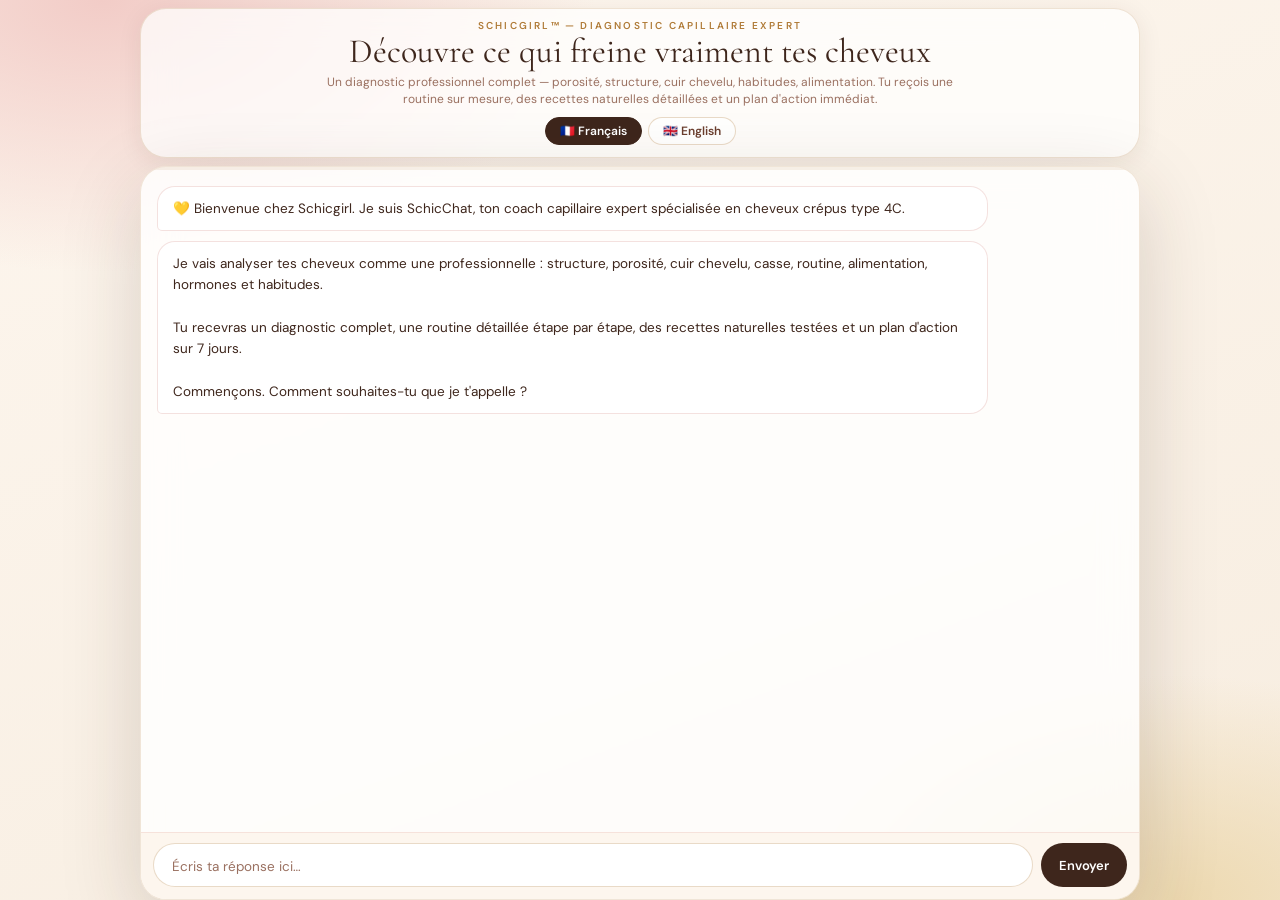
==== commit bb82cac5: "Update index.html" ====
--- a/index.html
+++ b/index.html
@@ -202,7 +202,7 @@
 ═══════════════════════════════════════════════════════════ */
 const CONFIG = {
   shopLink:"https://schicgirl-hair.github.io/Consultation/",
-  webAppUrl:"https://script.google.com/macros/s/AKfycbyTSYCeYbm56gQmwsm6mWKPT0fLX69jvUSSxsKh7y0U6AHni7bxCGdQ8YsmNa1P1OFX/exec",
+  webAppUrl:"https://script.google.com/macros/s/AKfycbxfGyf0CseqqyLJlHhV3Se2frgkXBEP4drhZxkPeNoGrshrK6tGY8c9U5WWUIZgBHIg2g/exec",
   clientToken:"schicchat_client_2026-12544455",
   leadStorageKey:"schicchat_leads",
   settingsStorageKey:"schicchat_settings",
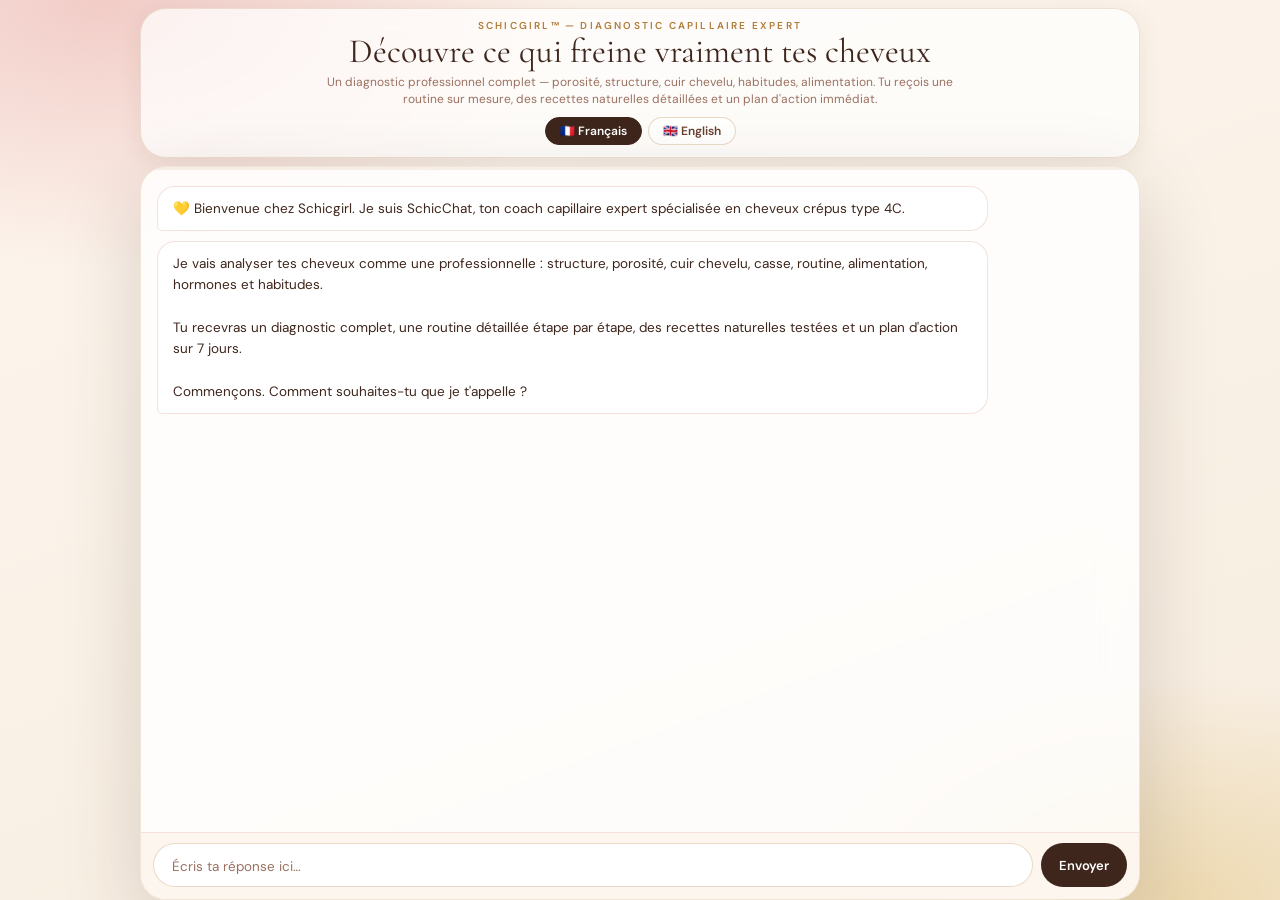
==== commit f1624b5b: "Update index.html" ====
--- a/index.html
+++ b/index.html
@@ -233,13 +233,9 @@
     diagReady:"✨ Voici ton diagnostic capillaire expert complet :",
     skipContact:"Continuer sans contact",
     offerTitle:"💛 Si tu veux aller plus loin avec moi",
-    offerIntro:"Ton diagnostic te donne une direction claire et des outils concrets. Ce qui fait la vraie différence maintenant, c'est un soutien continu et une personnalisation fine.",
-    offerShopDesc:"<strong>💧 Le guide hydratation</strong> — Maîtrise l'hydratation des cheveux crépus de A à Z : méthodes, produits, fréquences, erreurs à éviter.",
-    offerPremiumDesc:"<strong>🌿 La routine personnalisée premium</strong> — Un accompagnement individuel complet : routine construite pour TON profil exact, tes produits, ton eau, ton climat et ton emploi du temps.",
-    offerShopBtn:"💧 Guide Hydratation — Accéder",
-    offerPremiumBtn:"🌿 Routine Personnalisée Premium — Accéder",
-    offerFooter:"Ce diagnostic est un point de départ solide. Tes cheveux méritent un accompagnement qui évolue avec eux. Je te fais confiance pour choisir ce qui est juste pour toi. 💛",
-    btnShop:"Guide hydratation",btnPremium:"Routine premium",btnRestart:"Recommencer",
+    offerPremiumBtn:"🌿 Consultation — Accéder",
+    offerFooter:"Cette consultation est un point de départ solide. Tes cheveux méritent un accompagnement qui évolue avec eux. Je te fais confiance pour choisir ce qui est juste pour toi. 💛",
+    btnShop:"Consultation Capillaire",btnPremium:"Consultation premium",btnRestart:"Recommencer",
     // Score labels
     scoreLabel:"Score santé capillaire",
     profileLabel:"Profil détecté",
@@ -270,11 +266,6 @@
     diagReady:"✨ Here is your complete expert hair diagnostic:",
     skipContact:"Continue without contact",
     offerTitle:"💛 Want to go further with me?",
-    offerIntro:"Your diagnostic gives you a clear direction and concrete tools. What makes the real difference now is ongoing support and fine personalisation.",
-    offerShopDesc:"<strong>💧 The hydration guide</strong> — Master hydration for coily hair from A to Z: methods, products, frequency, mistakes to avoid.",
-    offerPremiumDesc:"<strong>🌿 The premium personalised routine</strong> — Complete individual coaching: a routine built for YOUR exact profile, your products, your water, your climate and your schedule.",
-    offerShopBtn:"💧 Hydration Guide — Access",
-    offerPremiumBtn:"🌿 Premium Personalised Routine — Access",
     offerFooter:"This diagnostic is a solid starting point. Your hair deserves guidance that grows with you. I trust you to choose what's right for you. 💛",
     btnShop:"Hydration guide",btnPremium:"Premium routine",btnRestart:"Start over",
     // Score labels
@@ -1560,7 +1551,6 @@
   const offerEl=document.createElement("div");offerEl.className="msg html-msg";
   offerEl.innerHTML=`<div class="offer-wrap">
     <h3>${t("offerTitle")}</h3>
-    <p>${t("offerIntro")}</p>
     <p>${t("offerShopDesc")}</p>
     <p>${t("offerPremiumDesc")}</p>
     <div class="offer-btns">
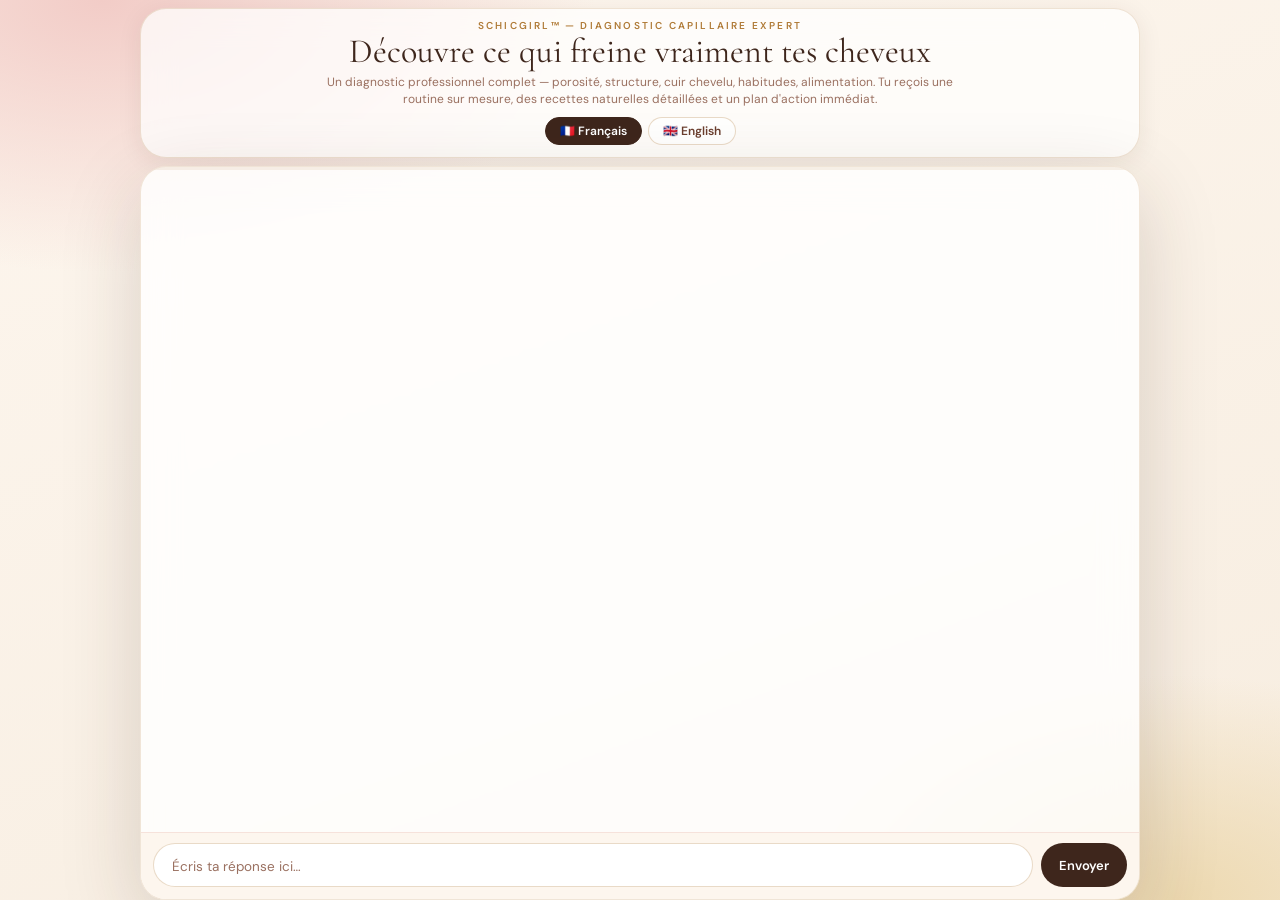
==== commit b894d295: "Update index.html" ====
--- a/index.html
+++ b/index.html
@@ -232,10 +232,6 @@
     openingMsg:(name)=>`${name||"Ma belle"}, avant de lire ton diagnostic, retiens une chose :\n\nTes cheveux ne sont pas le problème.\nIls sont le reflet de ce qu'ils reçoivent — en soins, en manipulation et en nutrition.\n\nAujourd'hui, on va les écouter différemment. 💛`,
     diagReady:"✨ Voici ton diagnostic capillaire expert complet :",
     skipContact:"Continuer sans contact",
-    offerTitle:"💛 Si tu veux aller plus loin avec moi",
-    offerPremiumBtn:"🌿 Consultation — Accéder",
-    offerFooter:"Cette consultation est un point de départ solide. Tes cheveux méritent un accompagnement qui évolue avec eux. Je te fais confiance pour choisir ce qui est juste pour toi. 💛",
-    btnShop:"Consultation Capillaire",btnPremium:"Consultation premium",btnRestart:"Recommencer",
     // Score labels
     scoreLabel:"Score santé capillaire",
     profileLabel:"Profil détecté",
@@ -265,9 +261,6 @@
     openingMsg:(name)=>`${name||"Beautiful"}, before reading your diagnostic, remember one thing:\n\nYour hair is not the problem.\nIt reflects what it receives — in care, handling and nutrition.\n\nToday, we're going to listen to it differently. 💛`,
     diagReady:"✨ Here is your complete expert hair diagnostic:",
     skipContact:"Continue without contact",
-    offerTitle:"💛 Want to go further with me?",
-    offerFooter:"This diagnostic is a solid starting point. Your hair deserves guidance that grows with you. I trust you to choose what's right for you. 💛",
-    btnShop:"Hydration guide",btnPremium:"Premium routine",btnRestart:"Start over",
     // Score labels
     scoreLabel:"Hair health score",
     profileLabel:"Profile detected",
@@ -1006,8 +999,7 @@
   let profile=isEN?"Routine to build":"Routine à construire";
   let priority=isEN?"establish a healthy, consistent foundation":"établir une base saine et cohérente";
   let summary=isEN?"Your hair needs a clear routine. Without a stable base, occasional treatments can't produce lasting results.":"Tes cheveux ont besoin d'une routine claire. Sans base stable, les soins ponctuels ne produisent pas de résultats durables.";
-  let offer=isEN?"Personalised Hair Routine":"Routine Capillaire Personnalisée";
-
+  
   if(state.mainProblem==="dryness"||state.goal==="hydration"||["two_weeks_plus","unknown"].includes(state.lastHydration)){
     profile=isEN?"Chronic dryness — hydration to rebuild":"Sécheresse chronique — hydratation à reconstruire";offer=isEN?"Hydration Guide":"Guide Hydratation";
     priority=state.porosity==="high"?(isEN?"improve moisture retention and seal effectively":"améliorer la rétention d'hydratation et sceller efficacement"):(isEN?"allow hydration to penetrate durably without overloading":"faire pénétrer l'hydratation durablement sans surcharger");
@@ -1548,23 +1540,6 @@
   recordConversationMessage("bot", resultEl.innerText || resultEl.textContent || "", false);
   setTimeout(()=>resultEl.scrollIntoView({behavior:"smooth",block:"start"}),80);
   const sets=getSettings();
-  const offerEl=document.createElement("div");offerEl.className="msg html-msg";
-  offerEl.innerHTML=`<div class="offer-wrap">
-    <h3>${t("offerTitle")}</h3>
-    <p>${t("offerShopDesc")}</p>
-    <p>${t("offerPremiumDesc")}</p>
-    <div class="offer-btns">
-      <a class="offer-btn primary" href="${sets.shopLink}" target="_blank" rel="noopener">${t("offerShopBtn")}</a>
-      <a class="offer-btn gold" href="${sets.premiumLink}" target="_blank" rel="noopener">${t("offerPremiumBtn")}</a>
-    </div>
-    <p style="font-size:12px">${t("offerFooter")}</p>
-  </div>`;
-  setTimeout(()=>{chatBox.appendChild(offerEl);recordConversationMessage("bot", offerEl.innerText || offerEl.textContent || "", false);chatBox.scrollTop=chatBox.scrollHeight;},500);
-  saveLead();markUsed();
-  const replies=[{label:t("btnShop"),value:"shop"},{label:t("btnPremium"),value:"premium"}];
-  if(!CONFIG.enableOneUse)replies.push({label:t("btnRestart"),value:"restart"});
-  setTimeout(()=>setReplies(replies),600);
-}
 
 /* ═══════════════════════════════════════════════════════════
    EVENTS
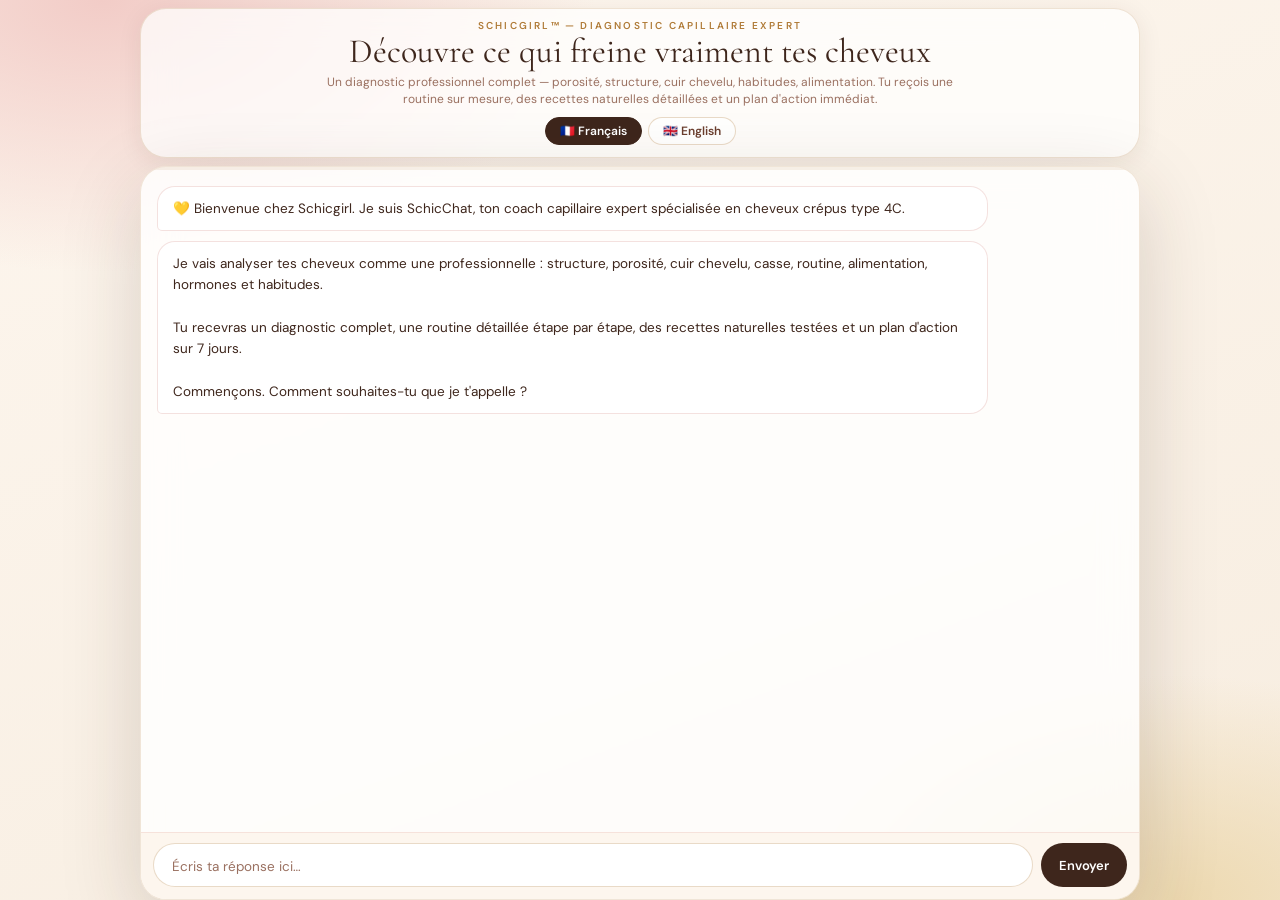
==== commit b7534d7d: "Update index.html" ====
--- a/index.html
+++ b/index.html
@@ -202,7 +202,7 @@
 ═══════════════════════════════════════════════════════════ */
 const CONFIG = {
   shopLink:"https://schicgirl-hair.github.io/Consultation/",
-  webAppUrl:"https://script.google.com/macros/s/AKfycbxfGyf0CseqqyLJlHhV3Se2frgkXBEP4drhZxkPeNoGrshrK6tGY8c9U5WWUIZgBHIg2g/exec",
+  webAppUrl:"https://script.google.com/macros/s/AKfycbxB7fJUpcs1GlE2lt8b4c0gVvymWwFpppzYHWVatgLeIm137azQISfYGyhurv2DLBbwEg/exec",
   clientToken:"schicchat_client_2026-12544455",
   leadStorageKey:"schicchat_leads",
   settingsStorageKey:"schicchat_settings",
@@ -232,6 +232,14 @@
     openingMsg:(name)=>`${name||"Ma belle"}, avant de lire ton diagnostic, retiens une chose :\n\nTes cheveux ne sont pas le problème.\nIls sont le reflet de ce qu'ils reçoivent — en soins, en manipulation et en nutrition.\n\nAujourd'hui, on va les écouter différemment. 💛`,
     diagReady:"✨ Voici ton diagnostic capillaire expert complet :",
     skipContact:"Continuer sans contact",
+    offerTitle:"💛 Si tu veux aller plus loin avec moi",
+    offerIntro:"Ton diagnostic te donne une direction claire et des outils concrets. Ce qui fait la vraie différence maintenant, c'est un soutien continu et une personnalisation fine.",
+    offerShopDesc:"<strong>💧 Le guide hydratation</strong> — Maîtrise l'hydratation des cheveux crépus de A à Z : méthodes, produits, fréquences, erreurs à éviter.",
+    offerPremiumDesc:"<strong>🌿 La routine personnalisée premium</strong> — Un accompagnement individuel complet : routine construite pour TON profil exact, tes produits, ton eau, ton climat et ton emploi du temps.",
+    offerShopBtn:"💧 Guide Hydratation — Accéder",
+    offerPremiumBtn:"🌿 Routine Personnalisée Premium — Accéder",
+    offerFooter:"Ce diagnostic est un point de départ solide. Tes cheveux méritent un accompagnement qui évolue avec eux. Je te fais confiance pour choisir ce qui est juste pour toi. 💛",
+    btnShop:"Guide hydratation",btnPremium:"Routine premium",btnRestart:"Recommencer",
     // Score labels
     scoreLabel:"Score santé capillaire",
     profileLabel:"Profil détecté",
@@ -261,6 +269,14 @@
     openingMsg:(name)=>`${name||"Beautiful"}, before reading your diagnostic, remember one thing:\n\nYour hair is not the problem.\nIt reflects what it receives — in care, handling and nutrition.\n\nToday, we're going to listen to it differently. 💛`,
     diagReady:"✨ Here is your complete expert hair diagnostic:",
     skipContact:"Continue without contact",
+    offerTitle:"💛 Want to go further with me?",
+    offerIntro:"Your diagnostic gives you a clear direction and concrete tools. What makes the real difference now is ongoing support and fine personalisation.",
+    offerShopDesc:"<strong>💧 The hydration guide</strong> — Master hydration for coily hair from A to Z: methods, products, frequency, mistakes to avoid.",
+    offerPremiumDesc:"<strong>🌿 The premium personalised routine</strong> — Complete individual coaching: a routine built for YOUR exact profile, your products, your water, your climate and your schedule.",
+    offerShopBtn:"💧 Hydration Guide — Access",
+    offerPremiumBtn:"🌿 Premium Personalised Routine — Access",
+    offerFooter:"This diagnostic is a solid starting point. Your hair deserves guidance that grows with you. I trust you to choose what's right for you. 💛",
+    btnShop:"Hydration guide",btnPremium:"Premium routine",btnRestart:"Start over",
     // Score labels
     scoreLabel:"Hair health score",
     profileLabel:"Profile detected",
@@ -899,7 +915,13 @@
 }
 
 function ensureConversationArray(){
-  if(!Array.isArray(state.conversation)) state.conversation = [];
+
+  if(!Array.isArray(state.conversation)){
+
+    state.conversation = [];
+
+  }
+
 }
 
 function recordConversationMessage(role, content, isHtml=false){
@@ -925,7 +947,7 @@
 ═══════════════════════════════════════════════════════════ */
 function saveLead(){
   ensureConversationArray();
-
+  console.log("CONVERSATION:", state.conversation);
   const lead = {
     ...state,
     conversation: [...(state.conversation || [])],
@@ -999,7 +1021,8 @@
   let profile=isEN?"Routine to build":"Routine à construire";
   let priority=isEN?"establish a healthy, consistent foundation":"établir une base saine et cohérente";
   let summary=isEN?"Your hair needs a clear routine. Without a stable base, occasional treatments can't produce lasting results.":"Tes cheveux ont besoin d'une routine claire. Sans base stable, les soins ponctuels ne produisent pas de résultats durables.";
-  
+  let offer=isEN?"Personalised Hair Routine":"Routine Capillaire Personnalisée";
+
   if(state.mainProblem==="dryness"||state.goal==="hydration"||["two_weeks_plus","unknown"].includes(state.lastHydration)){
     profile=isEN?"Chronic dryness — hydration to rebuild":"Sécheresse chronique — hydratation à reconstruire";offer=isEN?"Hydration Guide":"Guide Hydratation";
     priority=state.porosity==="high"?(isEN?"improve moisture retention and seal effectively":"améliorer la rétention d'hydratation et sceller efficacement"):(isEN?"allow hydration to penetrate durably without overloading":"faire pénétrer l'hydratation durablement sans surcharger");
@@ -1536,10 +1559,51 @@
   <div class="r-label">${t("bonusLabel")}</div>
   <p style="white-space:pre-line">${a.bonus}</p>
 </div>`;
-  removeTyping();chatBox.appendChild(resultEl);
-  recordConversationMessage("bot", resultEl.innerText || resultEl.textContent || "", false);
-  setTimeout(()=>resultEl.scrollIntoView({behavior:"smooth",block:"start"}),80);
-  const sets=getSettings();
+  removeTyping();
+
+chatBox.appendChild(resultEl);
+
+recordConversationMessage(
+  "bot",
+  resultEl.innerText || resultEl.textContent || "",
+  false
+);
+
+setTimeout(() =>
+  resultEl.scrollIntoView({
+    behavior:"smooth",
+    block:"start"
+  }),80);
+
+
+// Hide input
+document.getElementById("chatForm").style.display = "none";
+
+// Hide quick replies
+document.getElementById("quickReplies").style.display = "none";
+
+// Save final conversation
+saveLead();
+
+// Mark diagnostic used
+markUsed();
+
+// Optional restart button only
+if(!CONFIG.enableOneUse){
+
+  setTimeout(()=>{
+
+    setReplies([
+      {
+        label:t("btnRestart"),
+        value:"restart"
+      }
+    ]);
+
+  },600);
+
+}
+}
 
 /* ═══════════════════════════════════════════════════════════
    EVENTS
